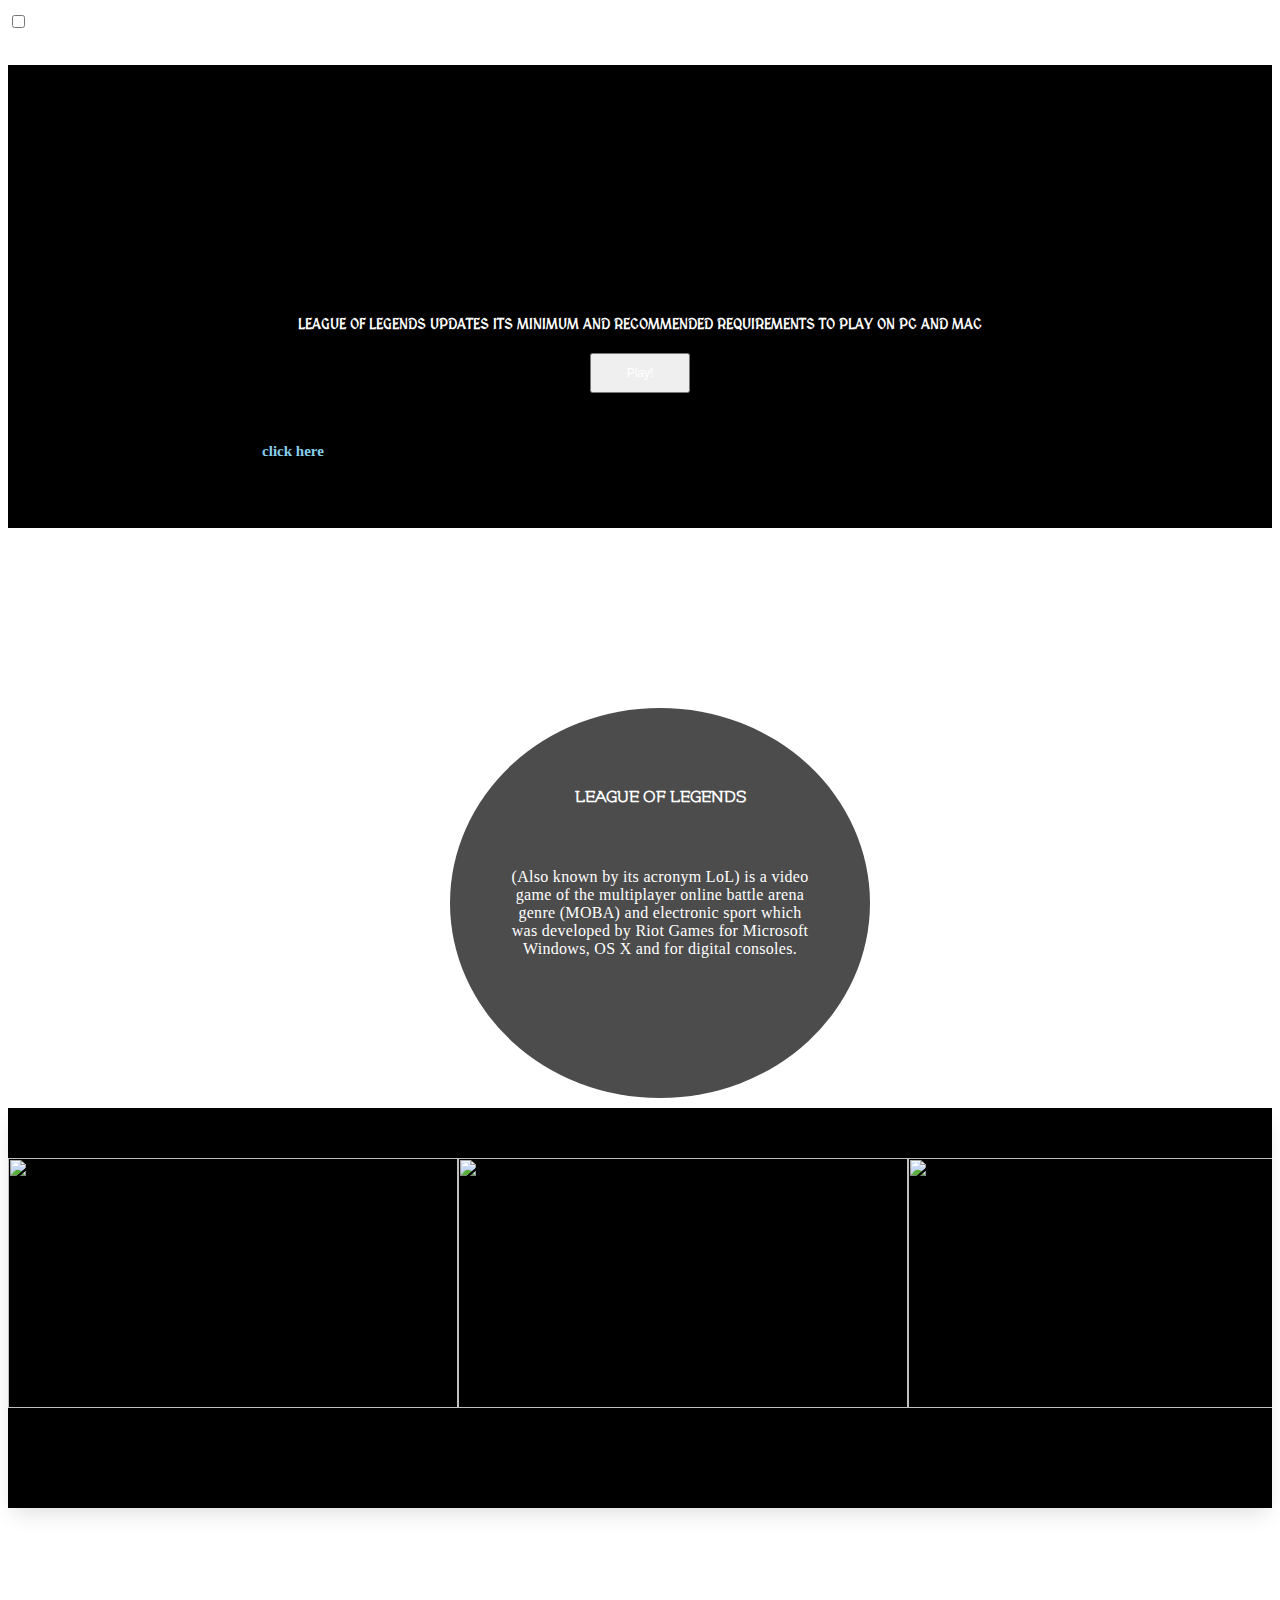
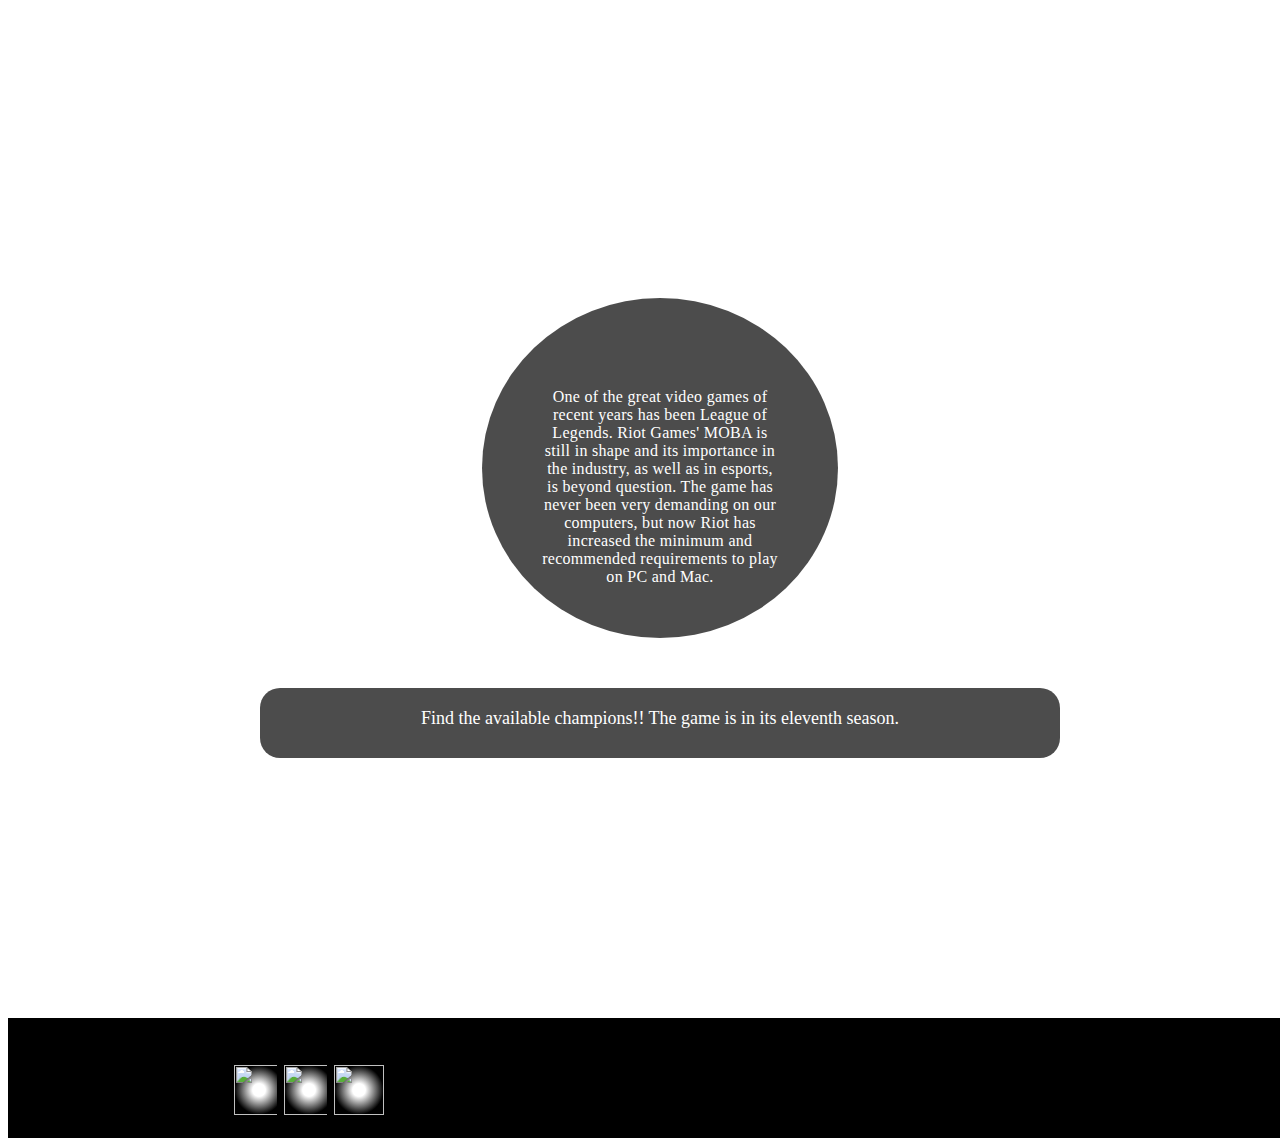
==== src/download.html @ afefc3cc "add dowload" ====
<!DOCTYPE html>
<html>

<head>
  <meta charset="utf-8" />
  <meta name="viewport" content="user-scalable=no, width=device-width, initial-scale=1.0" />
  <title>League of Legends</title>
  <link rel="icon"
    href="https://cdn.streamloots.com/uploads/6012e82a3ad53200344d53d1/56203b76-da52-4dd9-ad3b-9826a6ebdead.png" />
  <link href="https://fonts.googleapis.com/css2?family=Flamenco&display=swap" rel="stylesheet" />
  <link href="https://fonts.googleapis.com/css2?family=Rokkitt:wght@400;800&display=swap" rel="stylesheet" />
  <link href="https://fonts.googleapis.com/css2?family=Open+Sans:wght@300&display=swap" rel="stylesheet">
  <link rel="preconnect" href="https://fonts.googleapis.com" />
  <link rel="preconnect" href="https://fonts.gstatic.com" crossorigin />
  <link href="https://fonts.googleapis.com/css2?family=MedievalSharp&display=swap" rel="stylesheet" />
  <link rel="stylesheet" href="style.css" />
  <link rel="stylesheet" href="styles.css" />
  <!--  agregando grafico de barras -->
  <script src="https://www.gstatic.com/charts/loader.js"></script>
  <script>
    google.charts.load("current", { packages: ["corechart"] });
  </script>
</head>

<body>
  <header>
    <input type="checkbox" id="btn-menu" />
    <label for="btn-menu"><img src="https://image.flaticon.com/icons/png/128/1215/1215141.png" alt="" /></label>
    <div class="container">
      <nav id="navDinamic">
        <ul></ul>
      </nav>
    </div>
  </header>

  <section class="header content">
    <div class="header-video">
      <video src="./public/lol2.mp4" muted autoplay loop></video>
    </div>
    <div class="header-content">
      <img width="50%" style=" display: block; margin: auto;" src="./public/logo.png" alt="" />
      <!-- <h1>The most popular game</h1> -->
      <h1 style="font-size: 14px">League of Legends updates its minimum and recommended requirements to play on PC and MAC</h1>
      <div id="divButton">
       <!--  <button onclick="location.href='download.html'" id="seeMore" class="btn third"> Play! </button> -->
        <button  id="seeMore" class="btn third"> <a href="https://signup.euw.leagueoflegends.com/es/signup/index"> Play!</a> </button>
        
      </div>
    </div>
  </section>
  <div class="bannere" >
    <h4> . . . Enter this link and learn more. . . <a href="https://www.3djuegospc.com/accion/league-of-legends-actualiza-sus-requisitos-minimos-recomendados-para-jugar-pc-mac-te-contamos-cuales"> click here</a> </h4>
  </div>
  <section id="sectionDownload">
    <div id="divHome">
      <h1 id="h1Home">
        League of Legends
      </h1>
      <p id="pHome">(Also known by its acronym LoL) is a video game of the multiplayer online battle arena genre
        (MOBA) and electronic sport
        which was developed by Riot Games for Microsoft Windows, OS X and
        for digital consoles.
      </p>
      <div id="divButton" style="display: none;">
        <button onclick="location.href='champions.html'" id="seeMore" class="btn third">
          See more
        </button>
      </div>
    </div>
   <!--  <div id="divimageHome">
    </div> -->
  </section>
  <section class="banner">
    <div class="slider">
      <div class="slide-track" id="slide-track">
        <div class="slide">
          <img
            src="https://elcomercio.pe/resizer/bYPOU7cRMLoSkqElU9DxmhOIAyA=/580x330/smart/filters:format(jpeg):quality(75)/arc-anglerfish-arc2-prod-elcomercio.s3.amazonaws.com/public/QJUIKXCUBFBN7KB4VQX3OZJPVE.jpg"
            height="250" width="450" alt="" />
        </div>
        <div class="slide">
          <img src="https://e00-marca.uecdn.es/assets/multimedia/imagenes/2019/05/30/15592347120551.jpg" height="250"
            width="450" alt="" />
        </div>
        <div class="slide">
          <img src="https://esports.eldesmarque.com/wp-content/uploads/2020/04/t1-skt-campeones-lck.jpg" height="250"
            width="450" alt="" />
        </div>
        <div class="slide">
          <img src="https://codigoesports.com/wp-content/uploads/2020/09/regional-sur.png" height="250" width="450"
            alt="" />
        </div>
        <div class="slide">
          <img
            src="http://esports.eldesmarque.com/wp-content/uploads/2017/04/95c5d7f3f34fdc604d61e041211072b7-00eb9a116aaeba9a8e05401d1be2c8dc.jpg"
            height="250" width="450" alt="" />
        </div>
        <div class="slide">
          <img src="https://e00-marca.uecdn.es/assets/multimedia/imagenes/2019/11/16/15738944398633.jpg"
            height="250" width="450" alt="" />
        </div>
        <div class="slide">
          <img src="https://infinigeek.com/assets/FunPlus-Phoenix-LOL-esports.png" height="250" width="450" alt="" />
        </div>
        <div class="slide">
          <img src="https://www.masgamers.com/wp-content/uploads/2015/04/LoL-Banner.png" height="250" width="450"
            alt="" />
        </div>
        <div class="slide">
          <img src="https://davinci.edu.ar/blog/wp-content/uploads/2013/11/Banner-LoL-Facebook-843x403_c.jpg"
            height="250" width="250" alt="" />
        </div>
      </div>
    </div>
  </section>
  <section id="sectionHome2">
    <div id="divHome">
     
      <p id="pHome">One of the great video games of recent years has been League of Legends. Riot Games' MOBA is still in shape and its importance in the industry, as well as in esports, is beyond question. The game has never been very demanding on our computers, but now Riot has increased the minimum and recommended requirements to play on PC and Mac.

        
      </p>
      <div id="divButton" >
       <!--  <button onclick="location.href='champions.html'" id="seeMore" class="btn third">
          See more
        </button> -->
      </div>
    </div>
    <div id="divimageHome">
      <p>Find the available champions!! The game is in its eleventh season.</p>
    </div>
  </section>
  <footer class="footerI">
    <ul class="ulFooter">
      <li class="liFooter"> <a class="aFooter" href="https://es-la.facebook.com/leagueoflegends/"><img width="50%" src="./public/facebook.png" alt=""></a></li>
      <li class="liFooter"> <a class="aFooter" href="https://www.youtube.com/channel/UC--ZPnXHsS_2hbHWrzgg1GQ"><img src="./public/youtube.png"
            alt=""></a> </li>
      <li class="liFooter"> <a class="aFooter" href="https://www.instagram.com/lol_es/?hl=es"><img src="./public/instagram.png" alt=""></a> </li>
    </ul>
    <p class="textFooter">
      All rights reserved © Copyrights 2021 Designed by M&M
    </p>
  
  </footer>
  <script src="main.js" type="module"></script>
</body>

</html>
---- src/styles.css ----
button a{
  color: white;
}
h4 a{
  color: skyblue;
}
h4 a:hover{
  color: steelblue;
}
/* .header-content{
  margin-top: 0;
  padding: 0;
} */

#sectionDownload{

  /* background: url(./public/thumb-1920-607280.png); */
  background: url("public/red.png");  
  width: 100%;
  height: 380px;
  background-position: center;
  background-size: cover;
  /* background-attachment: fixed; */
  padding: 20px;
  padding-top: 180px;
  }

/* --------------------------donwload ------ donwload.html------------------------------------------ */
#pName1{
text-align: center;
font-size: 18px;
margin-top: 10px;
}
#pName2{
  text-align: center;
font-size: 18px;
margin-top: 10px;
}
ul {
  list-style: none;
}
a {
  text-decoration: none;
  color: black;
}
.tabs-container {
  max-width: 1200px;
  margin: 50px auto;
  padding: 25px;
}
.tabs {
  display: flex;
}
.tabs li:not(:last-child) {
  margin-right: 7px;
}

.tabs li a {
  display: block;
  position: relative;
  top: 4px;
  padding: 10px 25px;
  border-radius: 2px 2px 0 0;
  background: white;
  opacity: 0.7;
  transition: all 0.1s ease-in-out;
}

.tabs li.active a,
.tabs li a:hover {
  opacity: 1;
  top: 0;
}

.tabs-content {
  position: relative;
  z-index: 2;
  padding: 25px;
  border-radius: 0 4px 4px 4px;
  background:rgba(0,0,0,0.7) ;
  border-radius: 20px;
}

.tabs-panel {
  display: none;
}

.tabs-panel.active {
  display: block;
  display: flex;
  justify-content: space-between;
  flex-wrap: wrap;
  height: 320px;
  overflow-y: scroll;
}

.tabs-panel p + div {
  margin-top: 15px;
}





.containerIcono{
  background: black;
  width: 70px;
  height: 100px;
  display: flex;
  flex-direction: column;
  justify-content: center;
  align-items: center;
  border-radius: 10px;
  margin: 5px;
  }









/* --------------------------VERSUS ------ versus.html------------------------------------------ */

#btnvs{
  margin: auto !important;
  font-size: 14px;
  width: 50px;
  height: 40px;
  padding: 0; 
  
  }
.sectionVersus{

  background: url(  https://pbs.twimg.com/media/COdcR-9UkAA3vgp.jpg);    
  width: 100%;  
  height: 1800px;
  background-position: center;
  background-size: cover;
  padding: 20px;
  padding-top: 50px;
  }
.versus{
  background:rgba(0,0,0,0.7) ;
  width: 80%;
  height: 1700px;
  margin: auto !important;
  padding: 20px;
  border-radius: 20px;
}
.graficVersus{
  padding: 20px;
  border-radius: 20px;
  background: rgba(225, 247, 130, 0.6) ;
  height: 500px;
  margin-top: 20px;
  margin: auto;
  padding-top: 50px;
  padding-left: 180px;
}

.chooseChampion{
  margin: 50px;
  width: 300px;
  height: 250px;
  background: white;
  padding: 20px;
  border-radius: 20px;
}
.chooseChampion > h2{
 text-align: center;
}
.choose{
  width: 100%;
  display: flex;
  justify-content: space-around;
}

h3{
  color: white;
  text-align: center;
  margin: 20px;
  font-size: 24px;
}
#img1{
  display: block;
  margin: auto;
}
#img2{
  display: block;
  margin: auto;
}


/* --------------------------END VERSUS ------ versus.html------------------------------------------ */
/* --------------------------RANKING ------ ranking.html------------------------------------------ */
.sectionRanking{

  /*   background: url(  https://pbs.twimg.com/media/COdcR-9UkAA3vgp.jpg); */
  background: url(   https://pbs.twimg.com/media/COdcRZ9UcAA3CRQ.jpg);
  width: 100%;
  height: 950px;
  background-position: center;
  background-size: cover;
  padding: 20px;
  padding-top: 30px;
  }
  .sectionRanking2{
    background: url(   https://pbs.twimg.com/media/COdcRZ9UcAA3CRQ.jpg);
    width: 100%;
    height: 850px;
    background-position: center;
    background-size: cover;
    padding: 20px;
    padding-top: 30px;
  }
.containerRanking2{
  padding: 20px;
  margin: auto;
  width: 90%;
  height: 750px;
  background:rgba(0,0,0,0.7) ;
  display: flex;
   border-radius: 20px ;
  justify-content: space-between;
}
/*   videoooo ranking */
  .div-videoRanking{
  width: 50%;
  margin-top: 15px;
  padding: 30px;
  background: rgba(146, 148, 38, 0.713) ;
  border-radius: 20px;
  }
  .div-videoRanking > p{

     padding: 10px;
     color: white;

     font-size: 16px;
     font-family: 'Lato', sans-serif;
     text-align: justify;
    }
  .div-descripVideo{
    width: 50%;
    border-radius: 20px;
    padding: 20px;
    margin: 20px;
    }
    .div-descripVideo > p{
     margin: 50px 10px 30px 10px;
    color: white;
    font-size: 16px;
    line-height: 20px;
    text-align: center;
    font-family: 'Lato', sans-serif;
    }
    .div-descripVideo > img{
    
   display: block;
   margin: auto;
   width: 50%;
     }
     .div-descripVideo > h3{
    color: white;
text-align: center;
text-transform: uppercase;
        }
  .div-videoRanking video{
   
    width: 100%;
    border-radius: 20px;
 margin-bottom: 40px;
  }

  .topRankig{
    background:rgba(0,0,0,0.7) ;
    width: 90%;
    height: 880px;
    margin: auto !important;
    padding: 20px;
    border-radius: 20px;
  }
  .menuRanking{
    width: 100%;
    height: 50px;
  /*   padding: 10px; */
    display: flex;
    justify-content: space-between;
    align-items: center;
  }
  .topIcon > h2{
  margin: 30px;
  padding: 20px;
    font-size: 25px;
    color: white;
 width: 50%;
    text-align: center; 
/*  background: blue; */
    font-family: "MedievalSharp", cursive;
  }
  .topIcon{
   
    display: flex;
    justify-content: center;
    color: white;    
 /*   background: yellow; */
  }
  label{
  font-size: 20px;
  color: white;
  font-family: "MedievalSharp", cursive;
  }
  .optionRanking{
    width: 70%;
    padding: 15px;
    display: flex;
    justify-content: space-around;
  }
  .infoRanking{
    display: flex;
    background: rgba(0,0,0,0.6) ;
    color: white;
    padding: 20px;
    border-radius: 20px;
    justify-content: space-evenly;
    font-family: "MedievalSharp", cursive;
  }

  .infoRanking p{
    display: flex ;
    color: white;
    padding: 25px;
    border-radius: 20px;
    font-size: 16px;
    font-family: 'Lato', cursive;
    text-align: center;
    width: 50%;
 /*    margin-right: 40px; */
  }
  .graficRanking{
    width: 100%;
    padding: 20px;
    border-radius: 20px;
    background: rgba(218, 118, 140, 0.6) ;
   /*  background: palevioletred; ; */
    height: 600px;
    margin-top: 20px;
  }
  .divTop{
    margin: auto;
    width: 100%;
    display: flex;
    justify-content: space-around;
    padding-top: 15px;
  }
  .nameTop{
    padding-top: 10px;
    color: white;
   
  }
  .nameTop b{
    padding-top: 10px;
    color: white;
    font-size: 18px;
    font-family: 'Lato',arial;
  }
  .puntajeTop{
    padding-top: 10px;
    color: white;
    font-size: 16px;
    font-family: lato, cursive;
  }
 .sectionGrafic{
   width: 100%;
   display: flex;
   justify-content: space-between;
   height: 650px;
   font-family: 'Lato';
  
 }
 .grafic{
  margin: 20px 0px 20px 20px;
  padding-left: 50px;
  padding-top: 20px;
  border-radius: 20px;
  font-family: 'Lato';
  
  background: rgba(161, 168, 208, 0.57);
/*   background: rgba(223, 203, 154, 0.712); */
 } 
.rayita{
  width: 100px;
}
 .imgTopR>img{
  padding: 20px;
  display: block;
  width: 100%;
 }

/* --------------------------------------------aplicando media query RANKING --------------------------------------------- */

@media all and (min-width:360px){
  .sectionRanking{
    height: 1050px;
  }
  .sectionRanking2{
    height: 1300px;
    padding: 5px;
  }
  .containerRanking2{
    width: 100%;
    height: 650px; 
    flex-direction: column;
    padding: 0;
    margin: 0;
  }

  .infoRanking{
    height: 200px;
    flex-direction: column;
  }
  .infoRanking > p{
    padding: 0;
    margin: 0;
    padding-top: 30px;
    width: 100%;
    font-size: 14px;
  }
 .optionRanking{
  flex-wrap: wrap;
  width: 100%;
  margin: 0;
 }
 .optionRanking > label{
  font-size: 14px;
 }
 .menuRanking{
   flex-direction: column;
   height: 100px;
   margin-bottom: 20px;
 }
 .sectionRanking{
   padding: 5px;  
 }
 .topRankig{ 
   width: 100%;
  height: 1000px;
 }
 .topIcon > h2{
   padding-top: 15px;
   margin: 0;
 }
 .sectionGrafic{
  
  flex-direction:column ;
 }
 .nameTop > b{
 font-size: 14px;
 }
.puntajeTop{
  font-size: 12px;
}
.grafic{
  display:none;
}
.div-descripVideo{
  margin: 0;
padding: 5px;
width: 100%;

}
.div-descripVideo >h3{

  padding: 20px;
  width: 100%;
  margin: 0;
  margin-top: 30px;
 text-align: center;
 font-size: 18px;
  }
  .div-descripVideo >p{
    padding: 20px;
    width: 100%;
    margin: 0;
    line-height: normal;
    font-size: 15px;
    }
    .div-videoRanking{
      margin: 0;
padding: 5px;
width: 100%;
margin-top: 20px;
padding-bottom: 20px;
    }
   



}
@media all and (min-width:650px){

  .sectionRanking2{
    height: 1380px;
    padding: 5px;
  }
  .containerRanking2{
    width: 100%;
    height: 650px; 
    flex-direction: row;
    padding: 0;
    margin: 0;
  }
  .sectionRanking2{
    height: 700px;
    padding: 20px;
  }
  .sectionGrafic{
  
    flex-direction:row ;
    
   }
 .menuRanking{
   margin-bottom: 30px;
 }

  .grafic{
    display:block;
  }
  .div-videoRanking{
    margin: 10;
padding: 15px;

  }

}
@media all and (min-width:1000px){
 
  .sectionRanking2{
    height: 830px;
    padding: 50px;
  }
  .containerRanking2{
    height: 730px;
    padding: 20px;
  }

  .sectionRanking{
    padding: 30px 50px 50px 50px;
    height: 1080px;
  }
  .topRankig{
    margin-bottom: 50px;
  }
 
  .menuRanking{
    flex-direction: row;
    height: 80px;
    margin-bottom: 0;
}
.div-descripVideo >p{
  padding: 40px;
  width: 100%;
 }

  .div-videoRanking{
    padding: 20px;
    padding-bottom: 0px;
   margin-right:20px;
   margin-bottom: 20px;
  }
  .div-videoRanking > video{
    margin-bottom: 10px;
    padding-bottom: 10px;
  }
  .div-videoRanking>p{
    padding-left: 20px;
    padding-right: 20px;

  }
  .infoRanking{
    flex-direction: row;
    height: 150px;   
    }
.optionRanking{
  width: 70%;
    padding: 15px;
    display: flex;
    justify-content: space-around;
}
  .infoRanking > p{
    padding: 0;
    margin: 0;
    padding-top: 30px;
    width: 50%;
    font-size: 16px;
  }
  .optionRanking > label{
    font-size: 18px;
    color: white;
    font-family: "MedievalSharp", cursive;
    }
}

/* --------------------------END RANKING ------ ranking.html------------------------------------------ */

/* --------------------------HOME ------ index.html------------------------------------------ */
#sectionHome{

/* background: url(./public/thumb-1920-607280.png); */
background: url(https://cdn.hobbyconsolas.com/sites/navi.axelspringer.es/public/styles/480/public/media/image/2021/10/league-legends-2505891.jpg?itok=Zr7tj_vo);

width: 100%;
height: 380px;
background-position: center;
background-size: cover;
/* background-attachment: fixed; */
padding: 20px;
padding-top: 180px;
}
#sectionHome2{
margin-top: 190px;
  background: url(./public/wallpaperfucs.jpg);
/*   background: url(https://cdn.game.tv/game-tv-content/images_2/mobile/game_banner/0489fb4c58b81e8685c49d3f4996745b/en/0489fb4c58b81e8685c49d3f4996745b.jpg);
 */  
  width: 100%;
  height: 470px;
  background-position: center;
  background-size: cover;
  /* background-attachment: fixed; */
  padding: 20px;
  padding-top: 290px;
  }
#divHome{
background:rgba(0,0,0,0.7) ;
width: 100%;
margin: auto !important;
padding: 20px;
border-radius: 20px;
}

#divHome1{
  width: 70%;
  margin: auto !important;
  padding: 70px;
  border-radius: 60%;
}

#h1Home{
text-align: center;
color:white;
font-size: 18px;
text-transform: uppercase;
padding: 10px;
/* padding: 40px 0; */
/* line-height: 2;  */
font-family: 'MedievalSharp', cursive;
}

#pHome{
text-align: center;
color:white;
/* padding: 40px; */
/* margin-bottom: 100px; */
margin: auto;
font-size: 14px;
letter-spacing: 0.3px;
font-family: Arial, Helvetica, sans-serif;
}
#seeMore{
margin: auto !important;
font-size: 12px;
width: 100px;
height: 40px;
padding: 10px;
}
#divButton{
 display: flex;
 justify-content: center;
 margin-top: 20px;
}
.gif > img{
  border-radius:20px;
}
#imageHome{  
  display: block;
  width: 50%;
}
#divimageHome{
 margin-top: -260px;
 margin-left: -80px;
}

 

/* --------------------------END ------ index.html------------------------------------------ */
.bannere{
  background-color:black;
  width: 100%;
  height: 150px;
  padding-top: 15px;

}
.imgSlide{
  height: 200px;
  width: 350px;
}
@keyframes scroll {
  0% {
    transform: translateX(0);
  }
  100% {
    transform: translateX(calc(-250px * 7));
  }
}
.slider {
  background: black;
  box-shadow: 0 10px 20px -5px rgba(0, 0, 0, 0.125);
  height: 350px;
  margin: auto;
  overflow: hidden;
  position: relative;
  width: 100%;
  padding-top: 50px;
}
.slider::before, .slider::after {
  content: "";
  height: 100px;
  position: absolute;
  width: 200px;
  z-index: 2;
}
.slider::after {
  right: 0;
  top: 0;
  transform: rotateZ(180deg);
}
.slider::before {
  left: 0;
  top: 0;
}
.slider .slide-track {
  animation: scroll 40s linear infinite;
  display: flex;
  width: calc(250px * 14);
}
.slider .slide {
   width: 450px;
}
.footerI{
  margin-top: 180px;
  display: flex;
  justify-content: center;
}
/* -------------------videooooooooooooooooooooooooooooooooooooo--------------*/
.header{
  height: 300px;
  display: flex;
  align-items: center;
  color:#fff;
  overflow: hidden;
  background: rgb(0, 0, 0);
}

.header-video{
  position: absolute;
  top: 0;
  left: 0;
  width: 100%;
  height: 100vh;
  overflow: hidden;
  margin-top: 70px;  
}
.header-video video{
/*   min-width: 100%;
  min-height: 100%; */
  width: 100%;
}

.header-content{
  margin: auto;
  z-index: 2; 
  padding: 80px 20px 20px 20px;
/* padding: 255px 100px 50px 100px; */
  overflow: hidden;
}
.header-content h1{
  font-size: 18px;
  text-align: center;
  margin-top: 30px;
  margin-bottom: 20px;
  font-family: 'MedievalSharp', cursive;
  text-transform: uppercase;

}
.header-content p{
  font-size: 18px;
  display: block;
  font-family: 'Open Sans', sans-serif;
  text-align: center;
 

}
.imgTop10{
    display: block;
    margin: auto;
    width: 20%;

}
/* -------------------------------------------------------------------------------------------------------------------------- */
.footerI {
  margin-top: 0px;
  justify-content: center;
  align-items: center;
  background: black;
  display: flex;
 /*  padding-top: 20px; */
  flex-direction: column;
  padding: 10px;
  height: 180px;
}

.footerII {
  justify-content: center;
  align-items: center;
  background: black;
  display: flex;
  padding-top: 2px;
}

.footerI > .ulFooter {
  display: flex;
  width: 100%;
  height: 40px;
  justify-content: center;
}

.footerII > .ulFooter {
  display: flex;
  list-style-type: none;
  padding-top: 10px;
 
}
.footerI .ulFooter > .liFooter  {
  width: 50px;
  height: 30px;
 display: flex;
 justify-content: center;
}


.footerI .ulFooter > .liFooter > .aFooter > img {
  display: block;
  width: 50px;
  height: 50px;
  border: black 2px solid;
  background: radial-gradient(white 15%, black, black);
  margin-left: 12px;
  padding: 5px;
  justify-items: center;
  cursor: pointer;
}

.footerI .ulFooter > .liFooter > .aFooter > img:hover {
  width: 50px;
  height: 50px;
  border: black 2px solid;
  background: radial-gradient(rgb(9, 196, 221), black, black);
  border-radius: 50%;
  margin-left: 12px;
  background-clip: content-box;
  padding: 5px;
  justify-items: center;
  cursor: pointer;
}

.footerII ul > li > a > img {
  width: 50px;
  height: 50px;
  border: black 2px solid;
  background: radial-gradient(white 15%, black, black);
  margin-left: 12px;
  background-clip: content-box;
  padding: 5px;
  justify-items: center;
  cursor: pointer;
}

.footerII ul > li > a > img:hover {
  width: 50px;
  height: 50px;
  border: black 2px solid;
  background: radial-gradient(rgb(9, 196, 221), black, black);
  border-radius: 50%;
  margin-left: 12px;
  background-clip: content-box;
  padding: 5px;
  justify-items: center;
  cursor: pointer;
}


@media all and (min-width:500px){
  #divimageHome{
    display: none;
   
 
  }
  .header{   
    width: 100%;
    height: 100% ;
    }
    .header-content{
     padding: 0;
     margin-top: 10px;
    }
    .bannere{
      position: relative;
      width: 100%;
      display: block;
      height: 100px;
      margin-top: 10px;      
    }
    .bannere h4{
      font-size: 15px;
      margin: 0;
      padding: 15px;
    }
    #sectionHome{
     /*  margin-top: 190px; */
        background: url(./public/wallpaperbetter.jpg);
        width: 100%;
        height: 470px;
        background-position: center;
        background-size: cover;
        
        padding: 20px;
        padding-top: 290px;
        }
        #sectionHome2{
          /*  margin-top: 190px; */
             background: url( https://pbs.twimg.com/media/COdcR-9UkAA3vgp.jpg);
             width: 100%;
             height: 570px;
             background-position: center;
             background-size: cover;
             
             padding: 20px;
             padding-top: 390px;
             }

        #divHome{
         
            width: 70%;
            border-radius: 20px;
          /*   height: 320px; */
            }
        
}
@media all and (min-width:700px){
 
    .header-content{
      
     padding: 20px;
    /*  margin-top: 30px; */
   
    }
    .header-video {
      height: 100%;
    }
    .bannere{
      position: relative;
      width: 100%;
      display: block;
      height: 100px;
      margin-top: 25px;
      
    }
    .bannere h4{
      font-size: 15px;
      margin: 0;
      padding: 15px;
     /*  margin-top: 20px; */
    }

}
@media all and (min-width:900px){
  
  .header-content{

    margin-top: 100px;
   }
}
@media all and (min-width:1000px){
  .bannere{  
    margin-top: 0px;    
  }
 
  .header-content{
 
   margin-top: 200px;
  }
  #sectionHome{

    background: url(./public/thumb-1920-607280.png);   
    height: 580px;
    background-position: center;
    background-size: cover;
    padding: 20px;
    padding-top: 180px;
    }
  /*   #sectionHome2{
    margin-top: 190px;
      background: url(./public/wallpaperfucs.jpg);
      width: 100%;
      height: 470px;
      background-position: center;
      background-size: cover;
      padding: 20px;
      padding-top: 290px;
      } */
    #divHome{
  
    width: 35%;
    border-radius: 50%;
    height: 320px;
    }
   
    #h1Home{
/*   padding: 10px; */
margin-top: 40px;
font-family: "Flamenco";
    }
    #pHome{
  padding: 30px;
    }
    #navDinamic ul{
      max-width: 900px;
     display: flex;
     justify-content: space-evenly;
    }
    #sectionHome2 #divHome{
/* margin-top: 400px; */
      width: 30%;
      border-radius: 50%;
      height: 300px;
      }
      #sectionHome2 #divHome p {
        /* margin-top: 400px; */
             margin-top: 30px;
              }
      #sectionHome2{
        /*  margin-top: 190px; */
           background: url(./public/wallpaper.jpg);
           width: 100%;
           height: 600px;
           background-position: center;
           background-size: cover;
           
           padding: 20px;
           padding-top: 200px;
           }
    .footerI {
      width: 100%;
      margin-top: 0px;
      justify-content: space-around ;
      align-items: center;
      background: black;
      display: flex;
     /*  padding-top: 20px; */
      flex-direction: row;
      padding: 10px;
      height: 100px;
    }
    
.footerI > .ulFooter {
  display: flex;
  list-style-type: none;
/*   padding-top: 10px; */
 justify-content: center;

  width: 40%;
 
}
.textFooter{
  
  width: 60%;
  padding-top: 10px;

}

}
@media all and (min-width:1200px){ 
    .header-content{
     padding: 0;
     margin-top: 220px;
     padding-bottom: 20px;
    }
    #navDinamic ul{
      max-width: 1300px;
     display: flex;
     justify-content: space-evenly;
    }
    #sectionHome{

  
      height: 780px;
     padding-top: 300px;
      }
      #divHome{     
          width: 30%;
          border-radius: 50%;
          height: 350px;
          }
          #h1Home{
            /*   padding: 10px; */
            margin-top: 50px;
            font-family: "Flamenco";
                }
                #pHome{
              padding: 40px;
                }
                
#sectionHome2 #divHome{
  /* margin-top: 400px; */
        width: 25%;
        border-radius: 50%;
        height: 300px;
       
   
        }
         #divHome p{
          /* margin-top: 400px; */
               font-family: "Lato";
               font-size: 16px;
               
           
                }
        #divimageHome{
          display: block;
          background:rgba(0,0,0,0.7) ;
          width: 800px;
          height: 70px;
          margin: auto;
          margin-top: 50px !important;
          border-radius: 20px;
       
        }
        #divimageHome p{
        color: white;
        text-align: center;
        padding: 20px;
        font-size: 18px;
        font-family: "Lato";
        }

     
        #sectionHome2 #divHome p {
          /* margin-top: 400px; */
               margin-top: 30px;
               padding-bottom: 20px;
               font-family: "Lato";
               font-size: 16px;
                }
        #sectionHome2{
          /*  margin-top: 190px; */
             background: url(./public/wallpaper.jpg);
             width: 100%;
             height: 700px;
             background-position: center;
             background-size: cover;
             
             padding: 20px;
             padding-top: 200px;
             }

}
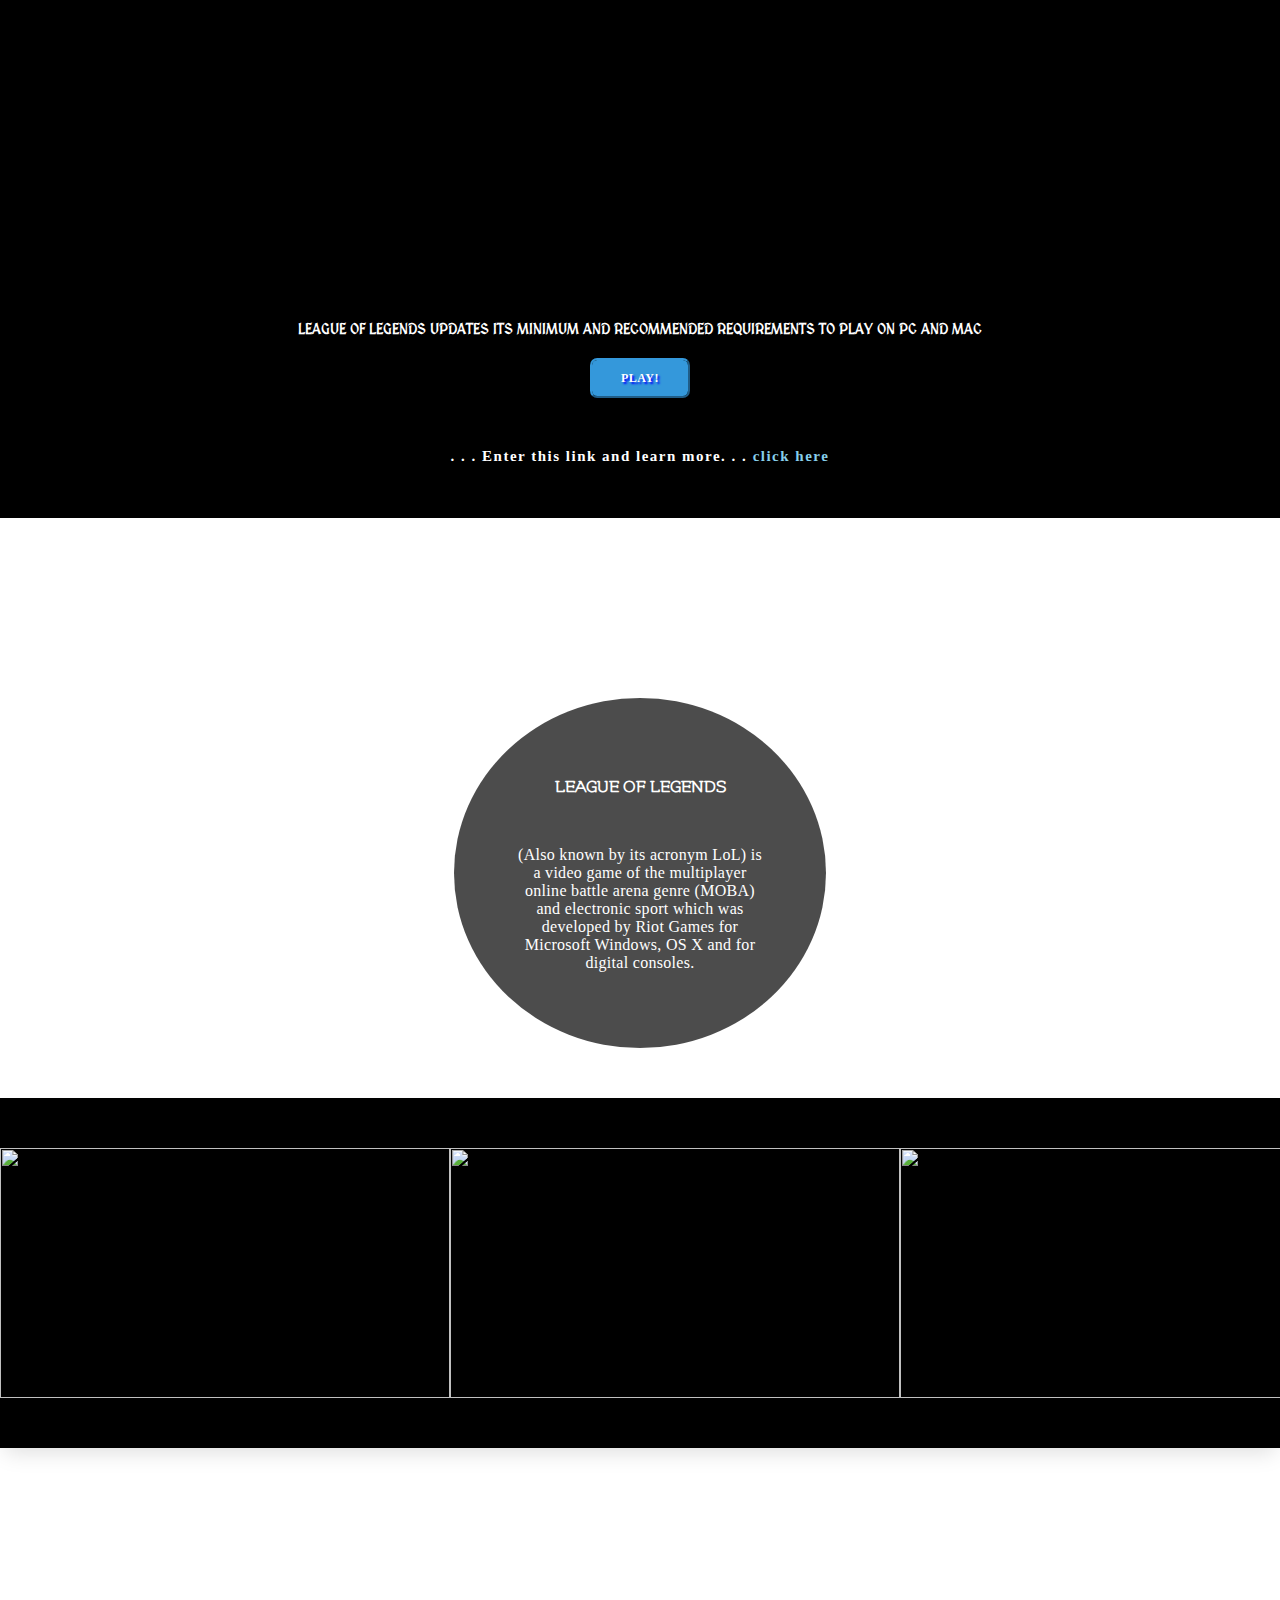
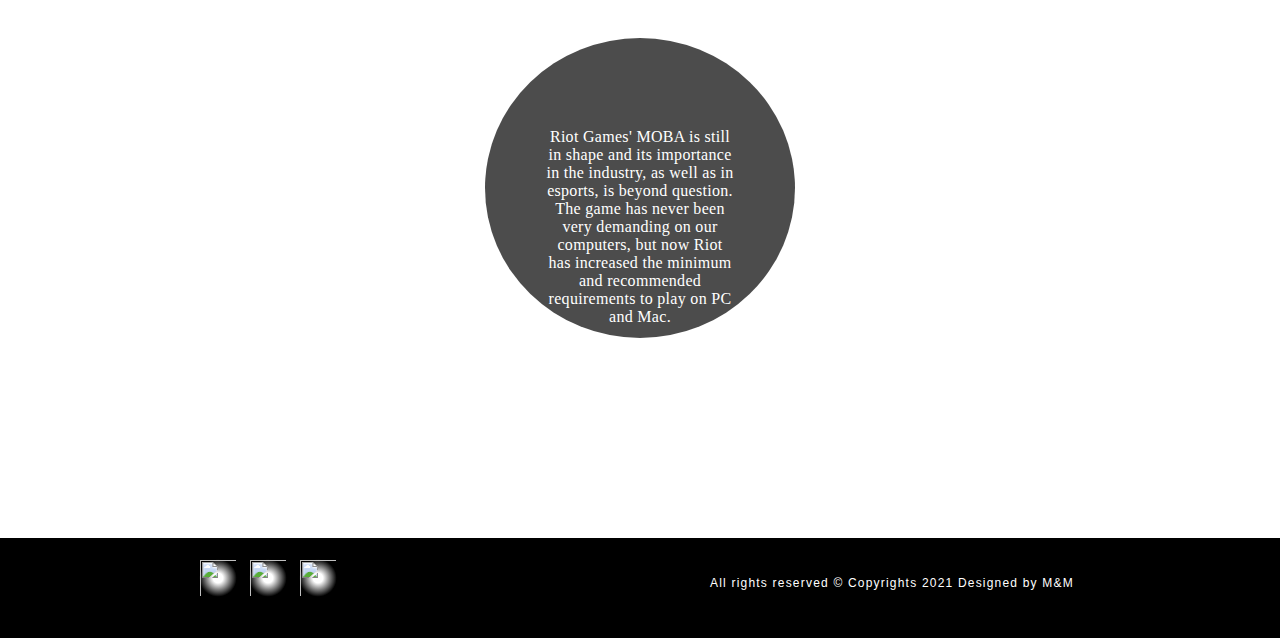
==== commit d5341d64: "versus responsive" ====
--- a/src/download.html
+++ b/src/download.html
@@ -116,7 +116,7 @@
   <section id="sectionHome2">
     <div id="divHome">
      
-      <p id="pHome">One of the great video games of recent years has been League of Legends. Riot Games' MOBA is still in shape and its importance in the industry, as well as in esports, is beyond question. The game has never been very demanding on our computers, but now Riot has increased the minimum and recommended requirements to play on PC and Mac.
+      <p id="pHome"><!-- One of the great video games of recent years has been League of Legends.  -->Riot Games' MOBA is still in shape and its importance in the industry, as well as in esports, is beyond question. The game has never been very demanding on our computers, but now Riot has increased the minimum and recommended requirements to play on PC and Mac.
 
         
       </p>
@@ -126,9 +126,9 @@
         </button> -->
       </div>
     </div>
-    <div id="divimageHome">
+    <!-- <div id="divimageHome">
       <p>Find the available champions!! The game is in its eleventh season.</p>
-    </div>
+    </div> -->
   </section>
   <footer class="footerI">
     <ul class="ulFooter">
--- a/src/style.css
+++ b/src/style.css
@@ -0,0 +1,1067 @@
+* {
+  box-sizing: border-box;
+  margin:0;
+  padding:0 ;   
+  font-family: 'Lato';  
+  }
+
+/* ----- style scrollbar div champions----- */
+  .champions::-webkit-scrollbar-track
+  {
+    box-shadow: inset 0 0 6px rgba(133, 163, 209, 0.8);
+    border-radius: 10px;
+  }  
+  .champions::-webkit-scrollbar
+  {    
+    width: 18px;
+    background-color: rgba(0,0,0,0.3);
+  }  
+  .champions::-webkit-scrollbar-thumb
+  {
+  
+    border-radius: 10px;
+    height: 120px;
+    background-image: -webkit-gradient(linear,
+                       left bottom,
+                       left top,
+                       color-stop(0.44, rgb(122,153,217)),
+                       color-stop(0.72, rgb(73,125,189)),
+                       color-stop(0.86, rgb(28,58,148)));
+  }
+  
+/* ----- End scrollbar div champions----- */
+
+/*------ TagName HEADER and NAV (ul - li - a) -------*/
+header{
+  width: 100%;
+  height: 70px;
+  background: black;
+}
+
+
+  nav ul {
+    display: flex;
+    flex-direction: row;
+    flex-wrap: wrap;
+    justify-content: space-between;
+
+    max-width: 1300px;
+    margin: auto;
+  
+  }
+  nav ul li {
+    font-family: sans-serif;
+   
+    display: inline-block;
+   justify-content: space-between;
+    color: #fff;
+  }
+
+  nav ul li a {
+    display: inline-block; 
+    color: #fff;
+    font-size: 12px;
+    text-decoration: none;
+    justify-content: space-between;
+    text-transform: uppercase;
+    padding: 20px 10px;
+    
+  
+  } 
+  nav ul li a:hover {
+    color: rgb(165, 218, 230);
+ 
+  }
+
+ li a > img{
+  /*   display: inline-block; */
+    display: none;
+    margin: auto;
+    width: 120px;
+    margin-top: -10px;
+  }
+
+
+/*   ----------------- end nav ----------------------- */
+/* ------------- class section champions -------------- */
+
+.sectionChampions{
+ 
+  width: 100%;
+
+  height: 1000px;
+
+  background-image:url(https://fondosmil.com/fondo/5089.jpg) ;
+  background-position: center;
+  background-size: cover;
+  padding: 40px;
+
+}
+.sectionHome2{
+  /* background: url(  http://www.plusgamingmagazine.com/wp-content/uploads/2020/07/LOL_PROMOART_4.jpg
+  ); */
+  /* background: url(  https://p4.wallpaperbetter.com/wallpaper/647/27/594/neeko-league-of-legends-league-of-legends-video-games-video-game-characters-video-game-girls-hd-wallpaper-preview.jpg
+  ); */
+  /* background: url(./nekko.jpg); */
+  background: url(./public/red.png);
+  width: 100%;
+  height: 1000px;
+  background-position: center;
+  background-size: cover;
+  
+}
+.sectionChampions2{
+  /* background: url(  http://www.plusgamingmagazine.com/wp-content/uploads/2020/07/LOL_PROMOART_4.jpg
+  ); */
+  /* background: url(  https://p4.wallpaperbetter.com/wallpaper/647/27/594/neeko-league-of-legends-league-of-legends-video-games-video-game-characters-video-game-girls-hd-wallpaper-preview.jpg
+  ); */
+  /* background: url(./nekko.jpg); */
+  background: url(./public/wallpaperbetter.jpg);
+  width: 100%;
+  height: 1000px;
+  background-position: center;
+  background-size: cover;
+ 
+}
+
+.sectionChampions3{
+  /* background: url(  http://www.plusgamingmagazine.com/wp-content/uploads/2020/07/LOL_PROMOART_4.jpg
+  ); */
+  /* background: url(  https://p4.wallpaperbetter.com/wallpaper/647/27/594/neeko-league-of-legends-league-of-legends-video-games-video-game-characters-video-game-girls-hd-wallpaper-preview.jpg
+  ); */
+  /* background: url(./nekko.jpg); */
+  background: url(./public/section3.gif);
+  width: 100%;
+  height: 1000px;
+  background-position: center;
+  background-size: cover;
+  
+}
+.search{
+  background-color: rgba(0,0 ,0, 0.9);
+  width: 100%;
+  height: 80px;
+  margin: auto;
+  margin-top: -20px;
+  display: flex;
+  justify-content: right;
+  padding: 20px;
+
+}
+#inputSearch{
+width: 100px;
+
+height: 40px; 
+font-family: sans-serif;
+padding: 5px;
+margin-left: 10px;
+margin-right: 10px;
+margin-bottom: 10px;
+background: #a2c7ee;
+font-size: 16px;
+
+  }
+
+#selectDificult{
+
+    font-family: sans-serif;
+
+    display:none;
+    font-size: 16px;
+    width: 120px;
+    height: 40px;
+    padding: 5px;
+    margin-left: 10px;
+margin-bottom: 10px;
+background: #3386df;
+margin-right: 10px;
+color: white;
+  }
+ #rolChampion{
+  
+  display: flex;
+  flex-direction: row;
+  flex-wrap: wrap;
+  justify-content: center;
+  width: 100%;
+  max-width:100%;
+  background-color: rgba(0,0 ,0, 0.9);
+ }
+ .containerChampionsRol{
+  display: flex;
+  flex-direction: row;
+  flex-wrap: wrap;
+  justify-content: center;
+  width: 100%;
+  max-width:100%;
+  margin: auto;
+  
+ }
+.champions {
+  background-color: #000000b3;
+  display: flex;
+  width: 100%;
+  max-width:100%;
+  height: 770px;
+  padding-top: 30px;
+  justify-content: space-around;
+  -webkit-box-align: center;
+  align-items: center;
+  -ms-flex-wrap: wrap;
+  flex-wrap: wrap;
+  overflow-y: scroll;
+  color: white;
+  
+ 
+  background-color: rgba(0,0 ,0, 0.9);
+
+}
+/* ----------------------- */
+/* ------Cards Champions----------- */
+
+
+.champions .card {
+  position: relative;
+  background: #000;
+  overflow: hidden;
+  border-radius: 5px;
+  -webkit-transition: 0.5s;
+  -o-transition: 0.5s;
+  transition: 0.5s;
+  margin-bottom: 30px;
+  margin: 20px 15px;
+  height: 200px;
+ 
+}
+
+
+.champions .card:hover {
+  -webkit-transform: translateY(-20px);
+  -ms-transform: translateY(-20px);
+  transform: translateY(-20px);
+  -webkit-box-shadow: 0 20px 20px rgba(0, 0, 0, 0.8);
+  box-shadow: 0 20px 20px rgba(0, 0, 0, 0.5);
+  cursor: pointer;
+}
+
+.champions .card .img-box {
+  position: relative;
+  top: 0;
+  left: 0;
+  max-width: 250px;
+  width: 100%;
+  height: auto;
+  -webkit-transition: 0.5s;
+  -o-transition: 0.5s;
+  transition: 0.5s;
+  -webkit-box-sizing: border-box;
+  box-sizing: border-box;
+  cursor: pointer;
+}
+
+.champions .card:hover .img-box {
+  opacity: 0.5;
+}
+
+.champions .card .img-box img {
+  width: 100%;
+  margin-bottom: 0px;
+
+  height: 200px;
+}
+
+.champions .card .content {
+  position: absolute;
+  width: 100%;
+  height: 100%;
+  bottom: -65%;
+  padding: 10px;
+  padding-top:40px;
+  -webkit-box-sizing: border-box;
+  box-sizing: border-box;
+  text-align: center;
+  -webkit-transition: 0.5s;
+  -o-transition: 0.5s;
+  transition: 0.5s;
+}
+
+.champions .card:hover .content {
+  bottom: 0;
+  
+}
+.champions .card:nth-child(n) .content {
+  background: -webkit-gradient(linear, left bottom, left top, from(rgb(109, 42, 42)), to(transparent));
+  background: -webkit-linear-gradient(bottom, black, transparent);
+  background: -o-linear-gradient(bottom, black );
+  background: linear-gradient(0deg, black, transparent);
+}
+.champions .card .content h2 {
+  margin: 0 0 10px; 
+  padding: 0;  
+  font-size: 20px;
+  text-transform: uppercase;
+  text-shadow: 2px 2px 2px blue;
+  color: #fff;
+
+}
+.champions .card .content p {
+  margin: 10px;
+  padding: 0;
+  color: #fff;
+  font-size: 14px;
+  text-align: center;
+  font-family: sans-serif;
+}
+
+/* ---- End card---- */
+/* ---- Efect bnt rol---- */
+
+.btn {
+  width: 180px;
+  height: 60px;
+  box-sizing: border-box;
+  -webkit-appearance: none;
+     -moz-appearance: none;
+          appearance: none;
+  background-color: transparent;
+  border-radius: 0.6em;
+  cursor: pointer;
+  /* 
+  display: -webkit-box;
+  display: -webkit-flex;
+  display: -ms-flexbox;
+  display: flex;
+  -webkit-align-self: center;
+      -ms-flex-item-align: center;
+          align-self: center; */
+  font-size: 18px;
+  line-height: 1;
+  margin: auto;
+  padding: 20px;
+  margin-top: 20px;
+
+
+  text-decoration: none;
+  text-align: center;
+  text-transform: uppercase;
+  font-family: 'Flamenco', cursive;
+
+}
+.btn:hover, .btn:focus {
+  color: #fff;
+  outline: 0;
+}
+.third {
+  border-color: #3498db;
+  letter-spacing: 0.5px;
+  text-align: center !important;
+  font-weight: bold;
+  color: #fff;
+  text-shadow: 2px 2px 2px blue;
+  box-shadow: 0 0 40px 40px #3498db inset, 0 0 0 0 #006fe6;
+  -webkit-transition: all 150ms ease-in-out;
+  transition: all 150ms ease-in-out;
+}
+.third:hover {
+  box-shadow: 0 0 10px 0 #3498db inset, 0 0 10px 4px #006fe6;
+}
+.btnSearch{
+  width: 100px;
+  height: 40px;
+  box-sizing: border-box;
+  -webkit-appearance: none;
+     -moz-appearance: none;
+          appearance: none;
+  background-color: transparent;
+  border-radius: 0.6em;
+  cursor: pointer;
+  font-size: 18px;
+  margin: auto;
+/*   padding: 20px; */
+}
+.btnSearch:hover, .btnSearch:focus {
+  color: #fff;
+  outline: 0;
+}
+/* ------ styles two part----- */
+.banner{
+  background-color: rgba(0,0 ,0, 0.9);
+  width: 100%;
+  height: 150px;
+}
+.banner2{
+  background-color: rgba(0,0 ,0, 0.9);
+  width: 100%;
+  height: 100px;
+}
+h4{
+  color: white;
+  font-size: 30px;
+  text-align: center;
+  padding-top: 50px;
+  letter-spacing: 1.5px;
+}
+article{
+
+  width: 100%;
+  max-width: 500px;
+  height: 200px;
+  margin-top: 150px; 
+  margin: auto;
+/*  float: right; */
+ 
+}
+.articleChampions{
+  
+  width: 100%;
+ /*  max-width: 500px; */
+  height: 200px;
+  margin-top: 100px; 
+ margin-left: -180px;
+ /*  margin: auto; */
+
+}
+.textArticle{
+  width: 100%;
+  padding: 100px;
+  color: white;
+  font-size: 24px;
+  font-family: flamenco;
+  letter-spacing: 1.2px;
+  line-height: 50px;
+  margin-bottom: 100px;
+  text-align: center;
+  background-color: rgba(0, 0, 0, 0.9);
+}
+article > img{
+  display: block;
+  margin: auto;
+  width: 500px;
+}
+
+footer{
+  width: 100%;
+  height: 90px;
+  background: black;
+}
+.textFooter{
+  text-align: center;
+  color: white;
+  padding: 20px;
+  font-family: sans-serif;
+  letter-spacing: 1.2px;
+  font-size: 12px;
+}
+
+
+h6{
+color: white;
+text-align: center;
+font-size: 20px;
+
+}
+
+/* ------ aplicate medias queries----- */
+
+
+/* ultima modificacin solucionar la linea webkit 11 */
+/* ultima modificacin solucionar la linea webkit 11 */
+
+/* modal */
+.modal-container {
+  opacity: 0;
+  visibility: hidden;
+  position: fixed;
+  z-index: 100;
+  width: 100%;
+  height: 100vh;
+  top: 0;
+  left: 0;
+  background: rgba(14, 13, 13, 0.8);
+  display: flex;
+  justify-content: center;
+  align-items: center;
+}
+
+.close {
+  position: absolute;
+  top: 15px;
+  right: 15px;
+  display: inline-block;
+  width: 25px;
+  height: 25px;
+  background: #3386df;
+  line-height: 25px;
+  cursor: pointer;
+  border-radius: 50%;
+}
+
+.modal {
+  width: 40%;
+  height: 87%;
+  overflow: hidden;
+  background: #5b43e4;
+  text-align: center;
+  color: antiquewhite;
+  display: flex;
+  flex-direction: column;
+  position: relative;
+  transition: transform 0;
+  transform: translateX(0%);
+  border-radius: 20px;
+  border-color: #3498db;
+  transition: all 150ms ease-in-out;
+  box-shadow: 0 0 10px 0 #3498db inset, 0 0 10px 4px #006fe6;
+}
+
+/* -------------Styles container modal---------- */
+
+.divNameRole {
+  width: 90%;
+  height: 40px;
+  display: flex;
+  flex-direction: column;
+  /* position: fixed; */
+  position: relative;
+  border-radius: 20px;
+  padding: 10px;
+  top: -20px;
+  margin-left: 20px;
+  font-size: 22px;
+  letter-spacing: 0.1em;
+}
+.nameModal {
+  width: 100%;
+  text-align: center;
+  font-family: "MedievalSharp", cursive;
+  text-shadow: 2px 2px 2px rgb(21, 21, 22);
+  padding: 15px;
+  background: rgb(241, 235, 235) -webkit-gradient(
+      linear,
+      left top,
+      right top,
+      from(#222),
+      to(#222),
+      color-stop(0.5, #fff)
+    ) 0 0 no-repeat;
+    -webkit-background-size: 125px;
+    color: rgba(255, 255, 255, 0.1);
+    -webkit-background-clip: text;
+    -webkit-animation-name: shine;
+    -webkit-animation-duration: 3s;
+    -webkit-animation-iteration-count: infinite
+  
+}
+
+/* contenido del modal: img, nav, chart */
+.containerImageDescrip {
+  width: 100%;
+  padding: 5px;
+  display: flex;
+  flex-direction: column;
+/*   height: 600px; */
+}
+
+.containerImage {
+  width: 100%;
+}
+
+.imageModal {
+  /* display: block; */
+  display: flex;
+  width: 100%;
+  border-radius: 20px 20px 0 0;
+  border-image-outset: 1.5;
+}
+
+.descriptionModal {
+  display: flex;
+  justify-content: space-around;
+  background: #000;
+  width: 100%;
+  font-family: "MedievalSharp", cursive;
+  text-shadow: 2px 2px 2px rgb(21, 21, 22);
+  height: 60px;
+  padding-top: 3px;
+}
+
+.descriptionModal a {
+  color: #ffffff;
+  font-family: "MedievalSharp", cursive;
+  font-size: 18px;
+  text-decoration: none;
+  text-transform: uppercase;
+  width: 80%;
+  padding: 15px;
+  margin-bottom: 9px;
+  box-sizing: border-box;
+  -webkit-appearance: none;
+  -moz-appearance: none;
+  appearance: none;
+  background-color: transparent;
+  border-radius: 0.6em;
+  border-color: #3498db;
+  letter-spacing: 0.7px;
+  text-align: center !important;
+  font-weight: bold;
+  color: #fff;
+  text-shadow: 2px 2px 2px blue;
+  box-shadow: 0 0 40px 40px #3498db00 inset, 0 0 0 0 #006fe6;
+  -webkit-transition: all 150ms ease-in-out;
+  transition: all 150ms ease-in-out;
+}
+
+.descriptionModal a:hover,
+.descriptionModal a:focus {
+  color: #fff;
+  outline: 0;
+  box-shadow: 0 0 10px 0 #3498db inset, 0 0 10px 4px #006fe6;
+}
+@-webkit-keyframes shine {
+  0% {
+    background-position: top left;
+  }
+  100% {
+    background-position: top right;
+  }
+}
+
+/* div padre de roles en el modal */
+.containerDesAbil {
+  display: flex;
+  flex-wrap: wrap;
+  width: 100%;
+  justify-content: center;
+  border-radius: 0 0 10px 10px;
+  background: black;
+ /*  height: 500px; */
+}
+
+/* roles */
+.containerRoles {
+  background: black;
+  width: 100%;
+  display: flex;
+  flex-direction: row;
+  border-radius: 0 0 10px 10px;
+}
+
+/* cajita 1 solo tag img + tag */
+.divTextInfo {
+  background: black;
+  display: flex;
+  flex-wrap: wrap;
+  width: 100%;
+  font-size: 18px;
+  flex-direction: column;
+  align-items: center;
+  height: 290px;
+  justify-content: center;
+  font-family: "MedievalSharp", cursive;
+  padding: 20px;
+  border-radius: 0 0 10px 10px;
+}
+
+/* padre 2 cajitas img roles + tag */
+.containerRoles1 {
+  background:black;
+  width: 100%;
+ 
+  display: flex;
+  justify-content: center;
+  border-radius: 0 0 10px 10px;
+}
+
+/* cajita de 2 tags */
+.div1 {
+  display: flex;
+  flex-direction: column;
+  background: black;
+  width: 180px;
+  font-size: 18px;
+  align-items: center;
+  height: 178px;
+  justify-content: space-between;
+  font-family: "MedievalSharp", cursive;
+  padding: 20px;
+  border-radius: 0 0 10px 10px;
+  height: 210px;
+  padding-top: -20px;
+}
+
+/* gif 1 tag*/
+.imageRoles {
+  display: block;
+  margin: auto;
+  width: 20%;
+  border-radius: 50%;
+}
+/* gif 2 tags*/
+.imageRoles1 {
+  display: block;
+  margin: auto;
+  width: 60%;
+  border-radius: 50%;
+}
+
+/* info */
+.containerInfo {
+  background: black;
+  width: 100%;
+  height: 210px;
+  display: flex;
+  justify-content: center;
+  align-items: center;
+  font-size: 16px;
+  font-family: "MedievalSharp", cursive;
+  padding: 10px 40px 10px 40px;
+  border-radius: 0 0 10px 10px;
+  line-height: 22px;
+}
+
+/* chart */
+.containerAbilities {
+  background: black;
+  width: 100%;
+  display: flex;
+  justify-content: center;
+  margin-bottom: 10px;
+  border-radius: 0 0 10px 10px;
+  padding-bottom: 10px;
+  padding-top: -10px;
+}
+
+@media all and (min-width:300px){
+  #divimageHome{
+    display: none;
+  }
+  .bannere{
+    display: none;
+  }
+  #btn-menu{
+    display: none;
+  }
+header{
+ /*  height: 100px; */
+
+  padding-left: 20px;
+  padding-top: 10px;
+  
+
+}
+header label {
+  display: block;
+  width: 50px;
+  height: 50px;
+  padding: 5px;
+ 
+
+}
+header label img {
+  display: block;
+  width: 40px;
+  
+ 
+ 
+}
+header label:hover{
+  cursor: pointer;
+  background: rgba(0,0,0,0.3);
+}
+nav ul{
+  flex-direction: column;
+}
+#navDinamic{
+  margin-left: -100%;
+  position: absolute;
+}
+
+  nav ul li  {
+  
+    width: 100%;
+    display: block;
+  } 
+  nav ul li:hover  {
+  
+    box-shadow: 0 0 10px 0 #3498db inset, 0 0 10px 4px #006fe6;
+  } 
+ 
+  #btn-menu:checked ~ .container > #navDinamic{
+    margin-left:-10%;
+    width: 580px;   
+    position: relative;
+    z-index: 100;
+    padding: 20px;
+    padding-left: 20px;
+    background: black;
+    border-radius: 20px;
+    
+    
+  }
+/* -----------------champions-------------- */
+  #inputSearch{
+    width:150px;
+  }
+  .h2Champions{
+    display: none;
+  }
+  #rolChampion{
+    display: none;
+  }
+  h4{
+    color: white;
+    font-size: 20px;
+    text-align: center;
+    padding-top: 50px;
+    letter-spacing: 1.5px;
+  }
+  article{
+  
+    width: 100%;
+    max-width: 300px;
+    height: 200px;
+ 
+    padding-top: 50px;
+    margin: auto;
+    
+  }
+  .textArticle{
+    width: 100%;
+    padding: 20px;
+    color: white;
+    font-size: 18px;
+    font-family: flamenco;
+ 
+    margin-bottom: 30px;
+    text-align: center;
+    background-color: rgba(0,0 ,0, 0.9);
+  }
+  .textArticle1{
+    width: 100%;
+    padding: 20px;
+    color: white;
+    font-size: 18px;
+    font-family: flamenco;
+
+    margin-bottom: 30px;
+    text-align: center;
+    background-color: rgba(0,0 ,0, 0.9);
+  }
+  figure > img{
+    display: block;
+    margin: auto;
+    width: 400px;
+    margin-bottom: 40px;
+  }
+/* -------------------champions.---------------- */
+}
+@media all and (min-width:500px){
+ 
+  #btn-menu:checked ~ .container > #navDinamic{
+    margin-left:0;
+    width: 100%;   
+    position: relative;
+    padding: 0px;
+   
+    border-radius: 0;  
+    height: 70px;     
+  }
+
+  #navDinamic{
+    margin-left: 0;
+    margin: 0;
+    position: relative;
+  }
+  #btn-menu{
+    display: none;
+  }
+  
+  header{
+  /*   height: 100px; */
+    padding: 10px;
+    position: relative;
+  }
+  
+    nav ul li  {
+    
+      width: auto;
+      display: block;
+    } 
+    .hide{
+     display: none;
+    } 
+ 
+  nav ul {
+    display: flex;
+    flex-direction: row;
+    flex-wrap: wrap;
+    justify-content: space-between;
+    max-width: 1300px;
+    margin: auto;
+  
+  }
+  nav ul li {
+    font-family: sans-serif;
+   
+    display: inline-block;
+   justify-content: space-between;
+    color: #fff;
+  }
+
+  nav ul li a {
+    display: inline-block; 
+    color: #fff;
+    font-size: 12px;
+    text-decoration: none;
+    justify-content: space-between;
+    text-transform: uppercase;
+    padding: 20px 10px;
+  
+  } 
+  nav ul li:hover  {
+  
+    box-shadow: 0 0 0;
+  } 
+  #rolChampion{   
+    
+  display: flex;
+  flex-direction: row;
+  flex-wrap: wrap;
+  justify-content: center;
+  width: 100%;
+  max-width:100%;
+  background-color: rgba(0,0 ,0, 0.9);
+  padding: 10px;
+ 
+  }
+  li a > img{
+     display: inline-block; 
+    width: 120px;
+    margin-top: -10px;
+  }
+  nav ul li a {
+  
+    font-size: 14px;    
+    } 
+    #inputSearch{
+
+      width: 300px;
+   }
+   #selectDificult{
+    font-size: 16px;
+    width: 200px;
+  }
+  #selectDificult{
+    display:block;
+  }
+ 
+  .h2Champions{
+    display: none;
+    margin-top: 10px;
+  }
+  article{   
+  
+    max-width: 500px;
+    height: 500px;
+    margin: 120px;
+
+  }
+  .sectionChampions{
+
+    height: 1200px;  
+  
+  }
+  header label {
+    display: none;
+    
+  
+  }
+
+}
+@media all and (min-width:1200px){
+  #rolChampion{
+    width: 20%;
+    padding-left: 10px;
+    border-radius: 0 0 0 50px;
+
+  }
+  .champions{
+    width: 80%;
+  }
+  
+  li a > img{
+  
+    width: 150px;
+    margin-top: -20px;
+  
+  }
+  nav ul li a {
+  
+    font-size:16px;    
+  
+  } 
+  .sectionChampions{
+    height: 1000px;
+ 
+  }
+.h2Champions{
+  display: block;
+  color: #a2c7ee;
+ margin-right: 500px; 
+}
+article{
+ 
+  max-width: 1200px;
+  margin: 200px;
+  height: 550px;
+  margin: auto;
+  margin-top: 270px;
+  display: flex;
+  justify-content: left;
+
+  
+}
+figure > img{
+  margin-top: 100px;
+  display: block;
+  margin: auto;
+  width: 500px;
+}
+.textArticle{
+  max-width: 500px;
+  padding: 70px;
+  color: white;
+  font-size: 20px;
+  font-family: 'Open Sans';  
+  margin-bottom: 100px;
+  text-align: center;
+  background: linear-gradient(70deg, rgba(46, 42, 42, 0.514), rgba(64, 11, 133, 0.698));
+  border-radius: 60%;
+  height: 550px;
+}
+.textArticle1{
+  max-width: 500px;
+  padding: 80px;
+  color: white;
+  font-size: 20px;
+  font-family: 'Open Sans';
+  text-align: center;
+  background-color: rgba(10, 38, 39, 0.7);
+  border-radius: 60%;
+ /*  height: 550px; */
+  
+}
+b{
+  font-size: 30px;
+}
+figure{
+  border-radius: 300px;
+  /* background-color: rgba(0,0 ,0, 0.6); */
+  padding-top: 10px;
+}
+
+.search{
+  border-radius: 50px 0 0 0;
+
+}
+}
--- a/src/styles.css
+++ b/src/styles.css
@@ -8,10 +8,6 @@
 h4 a:hover{
   color: steelblue;
 }
-/* .header-content{
-  margin-top: 0;
-  padding: 0;
-} */
 
 #sectionDownload{
 
@@ -140,15 +136,15 @@
   height: 1800px;
   background-position: center;
   background-size: cover;
-  padding: 20px;
-  padding-top: 50px;
+  padding: 5px;
+ /*  padding-top: 20px; */
   }
 .versus{
   background:rgba(0,0,0,0.7) ;
-  width: 80%;
+  width: 100%;
   height: 1700px;
   margin: auto !important;
-  padding: 20px;
+  padding: 5px;
   border-radius: 20px;
 }
 .graficVersus{
@@ -987,7 +983,103 @@
     }
 
 }
+@media all and (min-width:300px){
+  .sectionVersus{
+    height: 2000px;
+  }
+  .versus{
+    height: 1980px;
+  }
+  .versus h3{
+    font-size: 16px;
+  }
+  .graficVersus{
+    height: 400px;
+    margin-top: 20px;
+    display: flex;
+    justify-content: center;
+    padding: 20px;
+  }
+
+  .pVersus{
+    margin: 10px;
+    padding: 20px;
+    font-size: 14px;
+    background: rgba(160, 193, 255, 0.748);
+    border-radius: 20px;
+  }
+  .tabs{
+    flex-direction: column;
+  }
+  .tabs-container{
+    margin-top: 5px 0px 0px 0px;
+    padding: 10px;
+
+  }
+  .choose{
+    flex-direction: column;
+    padding: 10px;
+    margin-top: -40px;
+    margin-bottom: 20px;
+  }
+  .chooseChampion{
+    margin: auto;
+    margin-top: 20px;
+  }
+  h4  {
+    margin: 0;
+    padding-top: 20px;
+  }
+/*   .graficVersus{
+    margin: 0;
+    padding: 0;
+  } */
+
+}
+@media all and (min-width:600px){
+
+.graficVersus{
+  height: 400px;
+  margin-top: 20px;
+  display: flex;
+  justify-content: center;
+ width: 80%;
+}
+.tabs{
+  flex-direction: row;
+}
+.sectionVersus{
+  height: 1750px;
+}
+.versus{
+  height: 1730px;
+}
+}
 @media all and (min-width:900px){
+  .choose{
+    flex-direction: row;
+    padding: 10px;
+    margin-top: -40px;
+    margin-bottom: 20px;
+  }
+  .sectionVersus{
+    height: 1450px;
+  }
+  .versus{
+    height: 1430px;
+  }
+  .pVersus{
+    margin: 10px;
+    padding: 20px;
+    font-size: 16px;
+    background: rgba(235, 225, 149, 0.72);
+    border-radius: 20px;
+  }
+
+}
+
+@media all and (min-width:900px){
+
   
   .header-content{
 
@@ -995,10 +1087,37 @@
    }
 }
 @media all and (min-width:1000px){
+  #sectionDownload{
+
+    /* background: url(./public/thumb-1920-607280.png); */
+    background: url("public/red.png");  
+    width: 100%;
+    height: 580px;
+    background-position: center;
+    background-size: cover;
+    /* background-attachment: fixed; */
+    padding: 20px;
+    padding-top: 180px;
+    }
+  .pVersus{
+    margin: auto;
+   
+    padding: 20px;
+    font-size: 16px;
+    background: rgba(235, 225, 149, 0.72);
+    border-radius: 20px;
+    width: 85%;
+  }
+  
   .bannere{  
     margin-top: 0px;    
   }
  
+  .versus h3{
+    font-size: 18px;
+    padding: 20px;
+    margin-bottom: 30px;
+  }
   .header-content{
  
    margin-top: 200px;
@@ -1083,6 +1202,7 @@
  justify-content: center;
 
   width: 40%;
+  margin-top: 10px;
  
 }
 .textFooter{
@@ -1178,3 +1298,4 @@
              }
 
 }
+
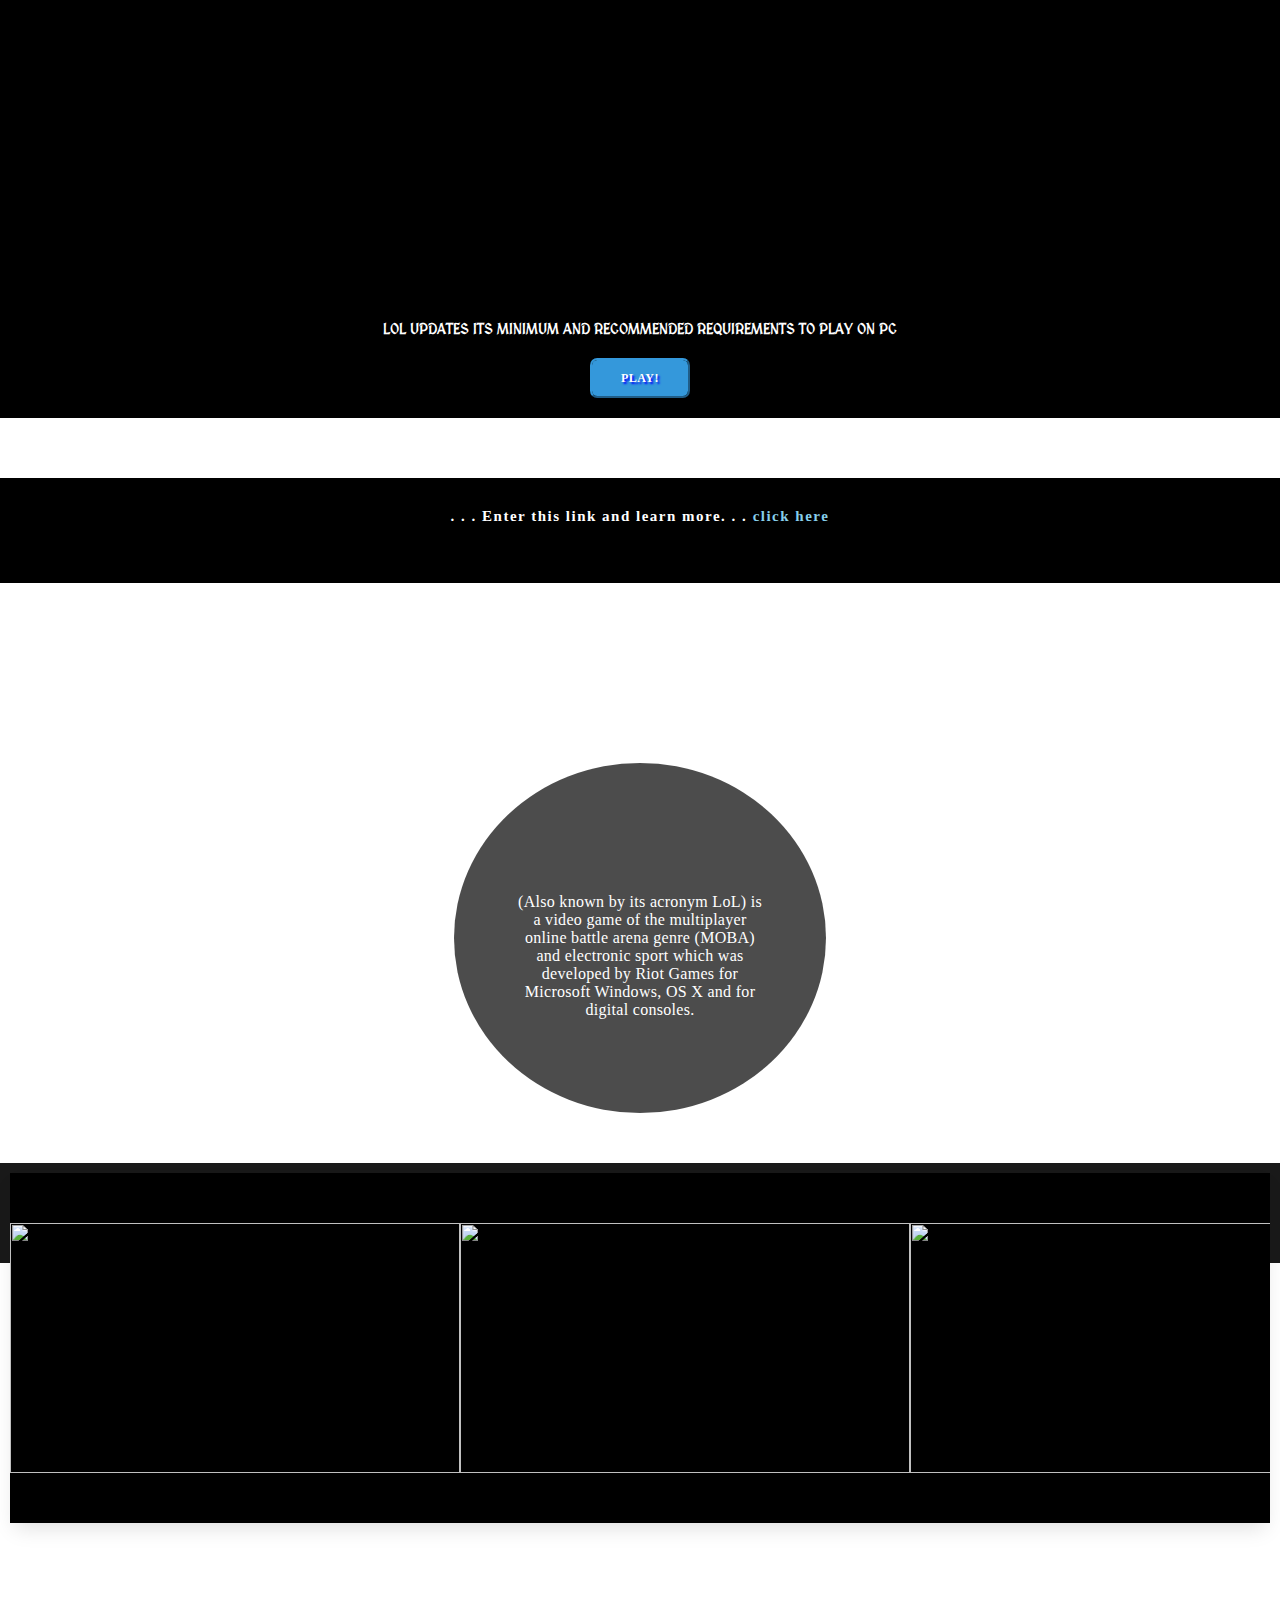
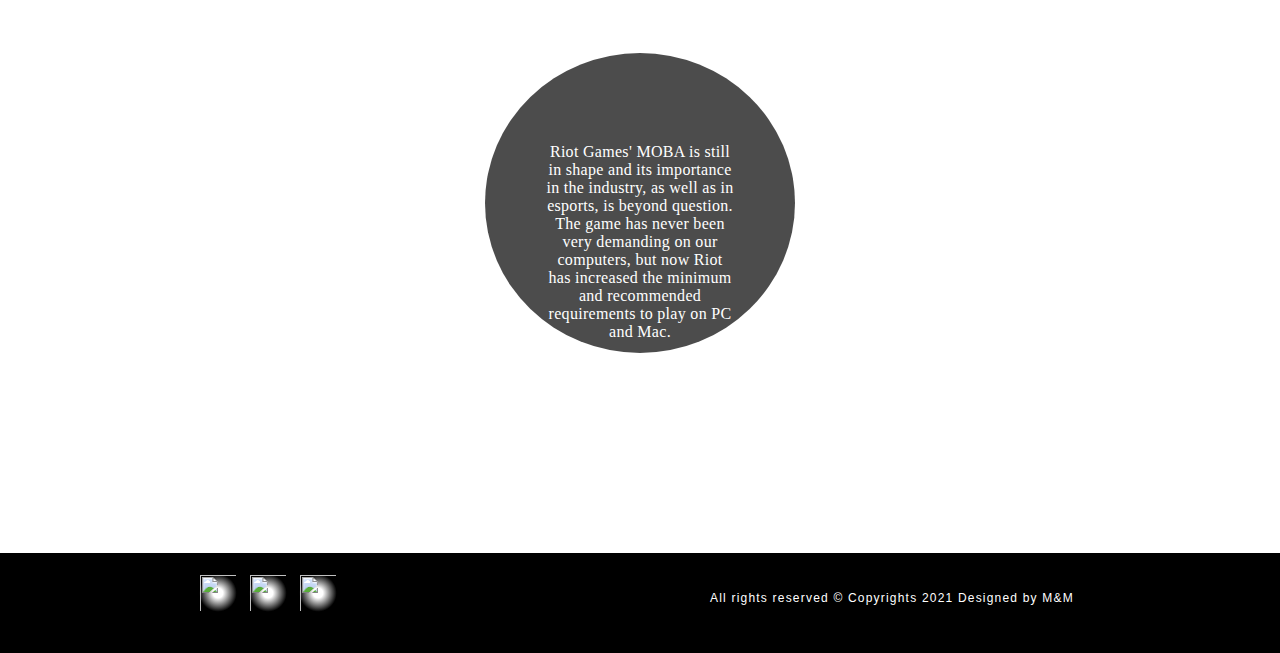
==== commit ff1998c9: "update functions" ====
--- a/src/download.html
+++ b/src/download.html
@@ -35,39 +35,42 @@
 
   <section class="header content">
     <div class="header-video">
-      <video src="./public/lol2.mp4" muted autoplay loop></video>
+      <video src="./public/lol.mp4" muted autoplay loop></video>
     </div>
     <div class="header-content">
       <img width="50%" style=" display: block; margin: auto;" src="./public/logo.png" alt="" />
       <!-- <h1>The most popular game</h1> -->
-      <h1 style="font-size: 14px">League of Legends updates its minimum and recommended requirements to play on PC and MAC</h1>
-      <div id="divButton">
-       <!--  <button onclick="location.href='download.html'" id="seeMore" class="btn third"> Play! </button> -->
-        <button  id="seeMore" class="btn third"> <a href="https://signup.euw.leagueoflegends.com/es/signup/index"> Play!</a> </button>
-        
+      <h1 style="font-size: 14px">LoL updates its minimum and recommended requirements to play on PC </h1>
+      <div class="divButton">
+        <!--  <button onclick="location.href='download.html'" id="seeMore" class="btn third"> Play! </button> -->
+        <button class="btn third seeMore"> <a href="https://signup.euw.leagueoflegends.com/es/signup/index"> Play!</a>
+        </button>
+
       </div>
     </div>
   </section>
-  <div class="bannere" >
-    <h4> . . . Enter this link and learn more. . . <a href="https://www.3djuegospc.com/accion/league-of-legends-actualiza-sus-requisitos-minimos-recomendados-para-jugar-pc-mac-te-contamos-cuales"> click here</a> </h4>
+  <div class="bannere">
+    <h4> . . . Enter this link and learn more. . . <a
+        href="https://www.3djuegospc.com/accion/league-of-legends-actualiza-sus-requisitos-minimos-recomendados-para-jugar-pc-mac-te-contamos-cuales">
+        click here</a> </h4>
   </div>
   <section id="sectionDownload">
-    <div id="divHome">
+    <div class="divHome">
       <h1 id="h1Home">
-        League of Legends
+        <!-- League of Legends -->
       </h1>
-      <p id="pHome">(Also known by its acronym LoL) is a video game of the multiplayer online battle arena genre
+      <p class="pHome">(Also known by its acronym LoL) is a video game of the multiplayer online battle arena genre
         (MOBA) and electronic sport
         which was developed by Riot Games for Microsoft Windows, OS X and
         for digital consoles.
       </p>
-      <div id="divButton" style="display: none;">
-        <button onclick="location.href='champions.html'" id="seeMore" class="btn third">
+      <div class="divButton" style="display: none;">
+        <button onclick="location.href='champions.html'" class="btn third seeMore">
           See more
         </button>
       </div>
     </div>
-   <!--  <div id="divimageHome">
+    <!--  <div id="divimageHome">
     </div> -->
   </section>
   <section class="banner">
@@ -96,8 +99,8 @@
             height="250" width="450" alt="" />
         </div>
         <div class="slide">
-          <img src="https://e00-marca.uecdn.es/assets/multimedia/imagenes/2019/11/16/15738944398633.jpg"
-            height="250" width="450" alt="" />
+          <img src="https://e00-marca.uecdn.es/assets/multimedia/imagenes/2019/11/16/15738944398633.jpg" height="250"
+            width="450" alt="" />
         </div>
         <div class="slide">
           <img src="https://infinigeek.com/assets/FunPlus-Phoenix-LOL-esports.png" height="250" width="450" alt="" />
@@ -114,17 +117,19 @@
     </div>
   </section>
   <section id="sectionHome2">
-    <div id="divHome">
-     
-      <p id="pHome"><!-- One of the great video games of recent years has been League of Legends.  -->Riot Games' MOBA is still in shape and its importance in the industry, as well as in esports, is beyond question. The game has never been very demanding on our computers, but now Riot has increased the minimum and recommended requirements to play on PC and Mac.
+    <div class="divHome">
 
-        
+      <p class="pHome">
+        <!-- One of the great video games of recent years has been League of Legends.  -->Riot Games' MOBA is still in
+        shape and its importance in the industry, as well as in esports, is beyond question. The game has never been
+        very demanding on our computers, but now Riot has increased the minimum and recommended requirements to play on
+        PC and Mac.
+
+
       </p>
-      <div id="divButton" >
-       <!--  <button onclick="location.href='champions.html'" id="seeMore" class="btn third">
-          See more
-        </button> -->
-      </div>
+      <!--    <div id="divButton" >
+      
+      </div> -->
     </div>
     <!-- <div id="divimageHome">
       <p>Find the available champions!! The game is in its eleventh season.</p>
@@ -132,15 +137,17 @@
   </section>
   <footer class="footerI">
     <ul class="ulFooter">
-      <li class="liFooter"> <a class="aFooter" href="https://es-la.facebook.com/leagueoflegends/"><img width="50%" src="./public/facebook.png" alt=""></a></li>
-      <li class="liFooter"> <a class="aFooter" href="https://www.youtube.com/channel/UC--ZPnXHsS_2hbHWrzgg1GQ"><img src="./public/youtube.png"
-            alt=""></a> </li>
-      <li class="liFooter"> <a class="aFooter" href="https://www.instagram.com/lol_es/?hl=es"><img src="./public/instagram.png" alt=""></a> </li>
+      <li class="liFooter"> <a class="aFooter" href="https://es-la.facebook.com/leagueoflegends/"><img width="50%"
+            src="./public/facebook.png" alt=""></a></li>
+      <li class="liFooter"> <a class="aFooter" href="https://www.youtube.com/channel/UC--ZPnXHsS_2hbHWrzgg1GQ"><img
+            src="./public/youtube.png" alt=""></a> </li>
+      <li class="liFooter"> <a class="aFooter" href="https://www.instagram.com/lol_es/?hl=es"><img
+            src="./public/instagram.png" alt=""></a> </li>
     </ul>
     <p class="textFooter">
       All rights reserved © Copyrights 2021 Designed by M&M
     </p>
-  
+
   </footer>
   <script src="main.js" type="module"></script>
 </body>
--- a/src/style.css
+++ b/src/style.css
@@ -98,12 +98,7 @@
 
 }
 .sectionHome2{
-  /* background: url(  http://www.plusgamingmagazine.com/wp-content/uploads/2020/07/LOL_PROMOART_4.jpg
-  ); */
-  /* background: url(  https://p4.wallpaperbetter.com/wallpaper/647/27/594/neeko-league-of-legends-league-of-legends-video-games-video-game-characters-video-game-girls-hd-wallpaper-preview.jpg
-  ); */
-  /* background: url(./nekko.jpg); */
-  background: url(./public/red.png);
+   background: url(./public/red.png);
   width: 100%;
   height: 1000px;
   background-position: center;
@@ -111,11 +106,7 @@
   
 }
 .sectionChampions2{
-  /* background: url(  http://www.plusgamingmagazine.com/wp-content/uploads/2020/07/LOL_PROMOART_4.jpg
-  ); */
-  /* background: url(  https://p4.wallpaperbetter.com/wallpaper/647/27/594/neeko-league-of-legends-league-of-legends-video-games-video-game-characters-video-game-girls-hd-wallpaper-preview.jpg
-  ); */
-  /* background: url(./nekko.jpg); */
+ 
   background: url(./public/wallpaperbetter.jpg);
   width: 100%;
   height: 1000px;
@@ -125,11 +116,7 @@
 }
 
 .sectionChampions3{
-  /* background: url(  http://www.plusgamingmagazine.com/wp-content/uploads/2020/07/LOL_PROMOART_4.jpg
-  ); */
-  /* background: url(  https://p4.wallpaperbetter.com/wallpaper/647/27/594/neeko-league-of-legends-league-of-legends-video-games-video-game-characters-video-game-girls-hd-wallpaper-preview.jpg
-  ); */
-  /* background: url(./nekko.jpg); */
+ 
   background: url(./public/section3.gif);
   width: 100%;
   height: 1000px;
@@ -421,6 +408,13 @@
  /*  margin: auto; */
 
 }
+
+#divHome1{
+  width: 70%;
+  margin: auto !important;
+  padding: 70px;
+  /* border-radius: 60%; */
+}
 .textArticle{
   width: 100%;
   padding: 100px;
@@ -453,19 +447,11 @@
   font-size: 12px;
 }
 
-
 h6{
 color: white;
 text-align: center;
 font-size: 20px;
-
-}
-
-/* ------ aplicate medias queries----- */
-
-
-/* ultima modificacin solucionar la linea webkit 11 */
-/* ultima modificacin solucionar la linea webkit 11 */
+}
 
 /* modal */
 .modal-container {
@@ -498,7 +484,7 @@
 
 .modal {
   width: 40%;
-  height: 87%;
+  height: 95%;
   overflow: hidden;
   background: #5b43e4;
   text-align: center;
@@ -521,7 +507,6 @@
   height: 40px;
   display: flex;
   flex-direction: column;
-  /* position: fixed; */
   position: relative;
   border-radius: 20px;
   padding: 10px;
@@ -544,13 +529,12 @@
       to(#222),
       color-stop(0.5, #fff)
     ) 0 0 no-repeat;
-    -webkit-background-size: 125px;
-    color: rgba(255, 255, 255, 0.1);
-    -webkit-background-clip: text;
-    -webkit-animation-name: shine;
-    -webkit-animation-duration: 3s;
-    -webkit-animation-iteration-count: infinite
-  
+  -webkit-background-size: 125px;
+  color: rgba(255, 255, 255, 0.1);
+  -webkit-background-clip: text;
+  -webkit-animation-name: shine;
+  -webkit-animation-duration: 3s;
+  -webkit-animation-iteration-count: infinite;
 }
 
 /* contenido del modal: img, nav, chart */
@@ -559,7 +543,6 @@
   padding: 5px;
   display: flex;
   flex-direction: column;
-/*   height: 600px; */
 }
 
 .containerImage {
@@ -581,8 +564,6 @@
   width: 100%;
   font-family: "MedievalSharp", cursive;
   text-shadow: 2px 2px 2px rgb(21, 21, 22);
-  height: 60px;
-  padding-top: 3px;
 }
 
 .descriptionModal a {
@@ -592,7 +573,7 @@
   text-decoration: none;
   text-transform: uppercase;
   width: 80%;
-  padding: 15px;
+  padding: 10px;
   margin-bottom: 9px;
   box-sizing: border-box;
   -webkit-appearance: none;
@@ -617,6 +598,7 @@
   outline: 0;
   box-shadow: 0 0 10px 0 #3498db inset, 0 0 10px 4px #006fe6;
 }
+
 @-webkit-keyframes shine {
   0% {
     background-position: top left;
@@ -634,7 +616,6 @@
   justify-content: center;
   border-radius: 0 0 10px 10px;
   background: black;
- /*  height: 500px; */
 }
 
 /* roles */
@@ -655,7 +636,7 @@
   font-size: 18px;
   flex-direction: column;
   align-items: center;
-  height: 290px;
+  height: 210px;
   justify-content: center;
   font-family: "MedievalSharp", cursive;
   padding: 20px;
@@ -664,9 +645,8 @@
 
 /* padre 2 cajitas img roles + tag */
 .containerRoles1 {
-  background:black;
-  width: 100%;
- 
+  background: black;
+  width: 100%;
   display: flex;
   justify-content: center;
   border-radius: 0 0 10px 10px;
@@ -730,6 +710,11 @@
   padding-bottom: 10px;
   padding-top: -10px;
 }
+/* ------ aplicate medias queries----- */
+
+
+/* ultima modificacin solucionar la linea webkit 11 */
+/* ultima modificacin solucionar la linea webkit 11 */
 
 @media all and (min-width:300px){
   #divimageHome{
@@ -794,11 +779,23 @@
     padding: 20px;
     padding-left: 20px;
     background: black;
-    border-radius: 20px;
-    
-    
+    border-radius: 20px;  
+
   }
 /* -----------------champions-------------- */
+.sectionChampions{
+  padding: 10px;
+  padding-top: 30px;
+  height: 900px;
+}
+.sectionChampions3{
+  background: url(https://universe.leagueoflegends.com/esimages/garen_first_shield_cover_es_latam__1g3Lc.jpg);
+  width:100%;
+  height: 700px;
+  background-position: center;
+  background-size: cover;
+ /*  margin-top: 50px; */
+}
   #inputSearch{
     width:150px;
   }
@@ -808,11 +805,15 @@
   #rolChampion{
     display: none;
   }
+  .banner{
+    height: 100px;
+    padding: 10px;
+  }
   h4{
     color: white;
-    font-size: 20px;
+    font-size: 14px;
     text-align: center;
-    padding-top: 50px;
+ /*    padding-top: 90px; */
     letter-spacing: 1.5px;
   }
   article{
@@ -853,9 +854,66 @@
     width: 400px;
     margin-bottom: 40px;
   }
+  .articleChampions{
+    margin: auto;
+    margin-top: 250px;
+   /*  margin: 20px; */
+  }
+  .articleChampions #divHome1{
+    background-color: rgba(0, 0, 0, 0.604);
+    border-radius: 20px;
+    margin: 0;
+    padding: 20px;
+    width: 90%;
+   
+  }
 /* -------------------champions.---------------- */
-}
-@media all and (min-width:500px){
+
+/* -------------------modal------------------- */
+.modal {
+  width: 80%;
+  height: 80%;
+}
+
+/* title modal */
+.divNameRole{
+  width: 80%;
+}
+
+.nameModal{
+  font-size: 100%;
+}
+
+/* info */
+.containerInfo {
+  width: 100%;
+  height: 80%;
+  font-size: 14px;
+}
+/* -------------------modal------------------- */
+}
+@media all and  (min-width:400px){
+  /* -------------------modal------------------- */
+.modal {
+  width: 90%;
+  height: 65%;
+}
+/* info */
+.containerInfo {
+  font-size: 15px;
+}
+/* -------------------modal------------------- */
+}
+@media all and (min-width:500px){  
+
+  .sectionChampions3{
+    background: url(https://i.pinimg.com/736x/c3/6d/30/c36d3095740cb2d95e7dc3ebad195d25.jpg);
+    width:100%;
+    height: 700px;
+    background-position: center;
+    background-size: cover;
+
+  }
  
   #btn-menu:checked ~ .container > #navDinamic{
     margin-left:0;
@@ -877,7 +935,7 @@
   }
   
   header{
-  /*   height: 100px; */
+   /*  height: 100px; */
     padding: 10px;
     position: relative;
   }
@@ -961,7 +1019,7 @@
   }
   article{   
   
-    max-width: 500px;
+    max-width: 700px;
     height: 500px;
     margin: 120px;
 
@@ -977,8 +1035,77 @@
   
   }
 
-}
-@media all and (min-width:1200px){
+  /* -------------------modal------------------- */
+.modal {
+  width: 80%;
+  height: 90%;
+}
+
+/* title modal */
+.divNameRole{
+  width: 80%;
+}
+
+.nameModal{
+  font-size: 2rem;
+}
+
+/* info */
+.containerInfo {
+  width: 100%;
+  height: 13rem;
+  font-size: 1rem;
+}
+/* -------------------modal------------------- */
+
+}
+@media all and  (min-width:700px){
+  /* -------------------modal------------------- */
+.modal {
+  width: 80%;
+  height: 70%;
+}
+.sectionChampions{
+  height: 950px;
+}
+}
+@media all and  (min-width:800px){
+  
+  .sectionChampions3{
+    /* background: url(  http://www.plusgamingmagazine.com/wp-content/uploads/2020/07/LOL_PROMOART_4.jpg
+    ); */
+    /* background: url(  https://p4.wallpaperbetter.com/wallpaper/647/27/594/neeko-league-of-legends-league-of-legends-video-games-video-game-characters-video-game-girls-hd-wallpaper-preview.jpg
+    ); */
+    /* background: url(./nekko.jpg); */
+    background: url(./public/section3.gif);
+    width: 100%;
+    height: 700px;
+    background-position: center;
+    background-size: cover;
+    
+  }
+  .articleChampions{
+  /*   background-color: rgba(0, 0, 0, 0.01); */
+  /*   border-radius: 20px; */
+  display: flex;
+    margin-top: 200px;
+    padding: 20px;
+    width: 90%;
+   height: 400px;
+  
+  }
+  .articleChampions #divHome1 {
+    background-color: rgba(0, 0, 0, 0.01);
+  /*   border-radius: 20px; */
+    margin-top: 400px;
+    padding: 20px;
+    width: 100%;
+   
+  }
+  }
+
+
+@media all and (min-width:1200px){  
   #rolChampion{
     width: 20%;
     padding-left: 10px;
@@ -990,7 +1117,7 @@
   }
   
   li a > img{
-  
+
     width: 150px;
     margin-top: -20px;
   
@@ -1001,7 +1128,7 @@
   
   } 
   .sectionChampions{
-    height: 1000px;
+    height: 950px;
  
   }
 .h2Champions{
@@ -1064,4 +1191,281 @@
   border-radius: 50px 0 0 0;
 
 }
-}
+
+/* modal */
+.modal-container {
+  opacity: 0;
+  visibility: hidden;
+  position: fixed;
+  z-index: 100;
+  width: 100%;
+  height: 100vh;
+  top: 0;
+  left: 0;
+  background: rgba(14, 13, 13, 0.8);
+  display: flex;
+  justify-content: center;
+  align-items: center;
+}
+
+.close {
+  position: absolute;
+  top: 15px;
+  right: 15px;
+  display: inline-block;
+  width: 25px;
+  height: 25px;
+  background: #3386df;
+  line-height: 25px;
+  cursor: pointer;
+  border-radius: 50%;
+}
+
+.modal {
+  width: 40%;
+  height: 95%;
+  overflow: hidden;
+  background: #5b43e4;
+  text-align: center;
+  color: antiquewhite;
+  display: flex;
+  flex-direction: column;
+  position: relative;
+  transition: transform 0;
+  transform: translateX(0%);
+  border-radius: 20px;
+  border-color: #3498db;
+  transition: all 150ms ease-in-out;
+  box-shadow: 0 0 10px 0 #3498db inset, 0 0 10px 4px #006fe6;
+}
+
+/* -------------Styles container modal---------- */
+
+.divNameRole {
+  width: 90%;
+  height: 40px;
+  display: flex;
+  flex-direction: column;
+  position: relative;
+  border-radius: 20px;
+  padding: 10px;
+  top: -20px;
+  margin-left: 20px;
+  font-size: 22px;
+  letter-spacing: 0.1em;
+}
+.nameModal {
+  width: 100%;
+  text-align: center;
+  font-family: "MedievalSharp", cursive;
+  text-shadow: 2px 2px 2px rgb(21, 21, 22);
+  padding: 15px;
+  background: rgb(241, 235, 235) -webkit-gradient(
+      linear,
+      left top,
+      right top,
+      from(#222),
+      to(#222),
+      color-stop(0.5, #fff)
+    ) 0 0 no-repeat;
+  -webkit-background-size: 125px;
+  color: rgba(255, 255, 255, 0.1);
+  -webkit-background-clip: text;
+  -webkit-animation-name: shine;
+  -webkit-animation-duration: 3s;
+  -webkit-animation-iteration-count: infinite;
+}
+
+/* contenido del modal: img, nav, chart */
+.containerImageDescrip {
+  width: 100%;
+  padding: 5px;
+  display: flex;
+  flex-direction: column;
+}
+
+.containerImage {
+  width: 100%;
+}
+
+.imageModal {
+  /* display: block; */
+  display: flex;
+  width: 100%;
+  border-radius: 20px 20px 0 0;
+  border-image-outset: 1.5;
+}
+
+.descriptionModal {
+  display: flex;
+  justify-content: space-around;
+  background: #000;
+  width: 100%;
+  font-family: "MedievalSharp", cursive;
+  text-shadow: 2px 2px 2px rgb(21, 21, 22);
+}
+
+.descriptionModal a {
+  color: #ffffff;
+  font-family: "MedievalSharp", cursive;
+  font-size: 18px;
+  text-decoration: none;
+  text-transform: uppercase;
+  width: 80%;
+  padding: 10px;
+  margin-bottom: 9px;
+  box-sizing: border-box;
+  -webkit-appearance: none;
+  -moz-appearance: none;
+  appearance: none;
+  background-color: transparent;
+  border-radius: 0.6em;
+  border-color: #3498db;
+  letter-spacing: 0.7px;
+  text-align: center !important;
+  font-weight: bold;
+  color: #fff;
+  text-shadow: 2px 2px 2px blue;
+  box-shadow: 0 0 40px 40px #3498db00 inset, 0 0 0 0 #006fe6;
+  -webkit-transition: all 150ms ease-in-out;
+  transition: all 150ms ease-in-out;
+}
+
+.descriptionModal a:hover,
+.descriptionModal a:focus {
+  color: #fff;
+  outline: 0;
+  box-shadow: 0 0 10px 0 #3498db inset, 0 0 10px 4px #006fe6;
+}
+
+@-webkit-keyframes shine {
+  0% {
+    background-position: top left;
+  }
+  100% {
+    background-position: top right;
+  }
+}
+
+/* div padre de roles en el modal */
+.containerDesAbil {
+  display: flex;
+  flex-wrap: wrap;
+  width: 100%;
+  justify-content: center;
+  border-radius: 0 0 10px 10px;
+  background: black;
+}
+
+/* roles */
+.containerRoles {
+  background: black;
+  width: 100%;
+  display: flex;
+  flex-direction: row;
+  border-radius: 0 0 10px 10px;
+}
+
+/* cajita 1 solo tag img + tag */
+.divTextInfo {
+  background: black;
+  display: flex;
+  flex-wrap: wrap;
+  width: 100%;
+  font-size: 18px;
+  flex-direction: column;
+  align-items: center;
+  height: 210px;
+  justify-content: center;
+  font-family: "MedievalSharp", cursive;
+  padding: 20px;
+  border-radius: 0 0 10px 10px;
+}
+
+/* padre 2 cajitas img roles + tag */
+.containerRoles1 {
+  background: black;
+  width: 100%;
+  display: flex;
+  justify-content: center;
+  border-radius: 0 0 10px 10px;
+}
+
+/* cajita de 2 tags */
+.div1 {
+  display: flex;
+  flex-direction: column;
+  background: black;
+  width: 180px;
+  font-size: 18px;
+  align-items: center;
+  height: 178px;
+  justify-content: space-between;
+  font-family: "MedievalSharp", cursive;
+  padding: 20px;
+  border-radius: 0 0 10px 10px;
+  height: 210px;
+  padding-top: -20px;
+}
+
+/* gif 1 tag*/
+.imageRoles {
+  display: block;
+  margin: auto;
+  width: 20%;
+  border-radius: 50%;
+}
+/* gif 2 tags*/
+.imageRoles1 {
+  display: block;
+  margin: auto;
+  width: 60%;
+  border-radius: 50%;
+}
+
+/* info */
+.containerInfo {
+  background: black;
+  width: 100%;
+  height: 210px;
+  display: flex;
+  justify-content: center;
+  align-items: center;
+  font-size: 16px;
+  font-family: "MedievalSharp", cursive;
+  padding: 10px 40px 10px 40px;
+  border-radius: 0 0 10px 10px;
+  line-height: 22px;
+}
+
+/* chart */
+.containerAbilities {
+  background: black;
+  width: 100%;
+  display: flex;
+  justify-content: center;
+  margin-bottom: 10px;
+  border-radius: 0 0 10px 10px;
+  padding-bottom: 10px;
+  padding-top: -10px;
+}
+
+}
+/* @media all and  (min-width:1024px){
+ 
+.modal {
+  width: 60%;
+  height: 80%;
+}
+
+}
+@media all and  (min-width:1280px){
+ 
+.modal {
+  width: 60%;
+  height: 50%;
+}
+
+} */
+
+
--- a/src/styles.css
+++ b/src/styles.css
@@ -1,4 +1,3 @@
-
 button a{
   color: white;
 }
@@ -22,20 +21,22 @@
   padding-top: 180px;
   }
 
-/* --------------------------donwload ------ donwload.html------------------------------------------ */
-#pName1{
-text-align: center;
-font-size: 18px;
-margin-top: 10px;
-}
-#pName2{
+/* ------------------------------------------------------------------------ */
+#pName1 {
   text-align: center;
-font-size: 18px;
-margin-top: 10px;
-}
+  font-size: 18px;
+  margin-top: 10px;
+}
+#pName2 {
+  text-align: center;
+  font-size: 18px;
+  margin-top: 10px;
+}
+
 ul {
   list-style: none;
 }
+
 a {
   text-decoration: none;
   color: black;
@@ -45,9 +46,11 @@
   margin: 50px auto;
   padding: 25px;
 }
+
 .tabs {
   display: flex;
 }
+
 .tabs li:not(:last-child) {
   margin-right: 7px;
 }
@@ -74,7 +77,7 @@
   z-index: 2;
   padding: 25px;
   border-radius: 0 4px 4px 4px;
-  background:rgba(0,0,0,0.7) ;
+  background: rgba(0, 0, 0, 0.7);
   border-radius: 20px;
 }
 
@@ -99,7 +102,7 @@
 
 
 
-.containerIcono{
+.containerIcono {
   background: black;
   width: 70px;
   height: 100px;
@@ -109,26 +112,19 @@
   align-items: center;
   border-radius: 10px;
   margin: 5px;
-  }
-
-
-
-
-
-
-
-
+}
 
 /* --------------------------VERSUS ------ versus.html------------------------------------------ */
 
-#btnvs{
+#btnvs {
   margin: auto !important;
   font-size: 14px;
   width: 50px;
   height: 40px;
-  padding: 0; 
-  
-  }
+  padding: 0;
+}
+
+/* ------------------------------- */
 .sectionVersus{
 
   background: url(  https://pbs.twimg.com/media/COdcR-9UkAA3vgp.jpg);    
@@ -150,7 +146,7 @@
 .graficVersus{
   padding: 20px;
   border-radius: 20px;
-  background: rgba(225, 247, 130, 0.6) ;
+  background: rgba(223, 226, 211, 0.693) ;
   height: 500px;
   margin-top: 20px;
   margin: auto;
@@ -192,6 +188,7 @@
 
 
 /* --------------------------END VERSUS ------ versus.html------------------------------------------ */
+
 /* --------------------------RANKING ------ ranking.html------------------------------------------ */
 .sectionRanking{
 
@@ -397,8 +394,367 @@
   width: 100%;
  }
 
+
+/* --------------------------END RANKING ------ ranking.html------------------------------------------ */
+
+/* --------------------------HOME ------ index.html------------------------------------------ */
+#sectionHome{
+
+/* background: url(./public/thumb-1920-607280.png); */
+background: url(https://cdn.hobbyconsolas.com/sites/navi.axelspringer.es/public/styles/480/public/media/image/2021/10/league-legends-2505891.jpg?itok=Zr7tj_vo);
+
+width: 100%;
+height: 380px;
+background-position: center;
+background-size: cover;
+/* background-attachment: fixed; */
+padding: 20px;
+padding-top: 180px;
+}
+#sectionHome2{
+margin-top: 190px;
+  background: url(./public/wallpaperfucs.jpg);
+
+  width: 100%;
+  height: 470px;
+  background-position: center;
+  background-size: cover;
+  /* background-attachment: fixed; */
+  padding: 20px;
+  padding-top: 290px;
+  }
+.divHome{
+background:rgba(0,0,0,0.7) ;
+width: 100%;
+margin: auto !important;
+padding: 20px;
+border-radius: 20px;
+}
+
+
+#h1Home{
+text-align: center;
+color:white;
+font-size: 18px;
+text-transform: uppercase;
+padding: 10px;
+/* padding: 40px 0; */
+/* line-height: 2;  */
+font-family: 'MedievalSharp', cursive;
+}
+
+.pHome{
+text-align: center;
+color:white;
+/* padding: 40px; */
+/* margin-bottom: 100px; */
+margin: auto;
+font-size: 14px;
+letter-spacing: 0.3px;
+
+font-family: Arial, Helvetica, sans-serif;
+}
+
+.seeMore{
+margin: auto !important;
+font-size: 12px;
+width: 100px;
+height: 40px;
+padding: 10px;
+}
+.divButton{
+ display: flex;
+ justify-content: center;
+ margin-top: 20px;
+}
+.gif > img{
+  border-radius:20px;
+}
+
+#imageHome {
+  display: block;
+  width: 50%;
+}
+#divimageHome {
+  margin-top: -260px;
+  margin-left: -80px;
+}
+
+
+/* --------------------------END ------ index.html------------------------------------------ */
+.bannere {
+  background-color: black;
+  width: 100%;
+  height: 150px;
+  padding-top: 15px;
+  
+}
+.imgSlide {
+  height: 200px;
+  width: 350px;
+}
+@keyframes scroll {
+  0% {
+    transform: translateX(0);
+  }
+  100% {
+    transform: translateX(calc(-250px * 7));
+  }
+}
+.slider {
+  background: black;
+  box-shadow: 0 10px 20px -5px rgba(0, 0, 0, 0.125);
+  height: 350px;
+  margin: auto;
+  overflow: hidden;
+  position: relative;
+  width: 100%;
+  padding-top: 50px;
+}
+.slider::before, .slider::after {
+  content: "";
+  height: 100px;
+  position: absolute;
+  width: 200px;
+  z-index: 2;
+}
+.slider::after {
+  right: 0;
+  top: 0;
+  transform: rotateZ(180deg);
+}
+.slider::before {
+  left: 0;
+  top: 0;
+}
+.slider .slide-track {
+  animation: scroll 40s linear infinite;
+  display: flex;
+  width: calc(250px * 14);
+}
+.slider .slide {
+   width: 450px;
+}
+
+/* footer */
+.footerI {
+  margin-top: 180px;
+  justify-content: center;
+  align-items: center;
+  /* background: rgb(230, 14, 14); */
+  background: black;
+  display: flex;
+  padding-top: 2px;
+}
+
+.footerII {
+  justify-content: center;
+  align-items: center;
+  background: black;
+  display: flex;
+  padding-top: 2px;
+}
+/* -------------------videooooooooooooooooooooooooooooooooooooo--------------*/
+.header{
+  height: 300px;
+  display: flex;
+  align-items: center;
+  color: #fff;
+  overflow: hidden;
+  background: rgb(0, 0, 0);
+}
+
+.header-video{
+  position: absolute;
+  top: 0;
+  left: 0;
+  width: 100%;
+  height: 100vh;
+  overflow: hidden;
+  margin-top: 70px;  
+}
+.header-video video{
+/*   min-width: 100%;
+  min-height: 100%; */
+  width: 100%;
+}
+
+.header-content{
+  margin: auto;
+  z-index: 2; 
+  padding: 80px 20px 20px 20px;
+/* padding: 255px 100px 50px 100px; */
+  overflow: hidden;
+}
+.header-content h1{
+  font-size: 18px;
+  text-align: center;
+  margin-top: 30px;
+  margin-bottom: 20px;
+  font-family: 'MedievalSharp', cursive;
+  text-transform: uppercase;
+}
+
+
+.header-content p {
+  font-size: 18px;
+  display: block;
+  font-family: "Open Sans", sans-serif;
+  text-align: center;
+ 
+
+}
+.imgTop10{
+    display: block;
+    margin: auto;
+    width: 20%;
+
+}
+/* -------------------------------------------------------------------------------------------------------------------------- */
+.footerI {
+  margin-top: 0px;
+  justify-content: center;
+  align-items: center;
+  background: black;
+  display: flex;
+ /*  padding-top: 20px; */
+  flex-direction: column;
+  padding: 10px;
+  height: 180px;
+}
+
+.footerII {
+  justify-content: center;
+  align-items: center;
+  background: black;
+  display: flex;
+  padding-top: 2px;
+}
+
+.footerI > .ulFooter {
+  display: flex;
+  width: 100%;
+  height: 40px;
+  justify-content: center;
+}
+
+.footerII > .ulFooter {
+  display: flex;
+  list-style-type: none;
+  padding-top: 10px;
+ 
+}
+.footerI .ulFooter > .liFooter  {
+  width: 50px;
+  height: 30px;
+ display: flex;
+ justify-content: center;
+}
+
+
+.footerI .ulFooter > .liFooter > .aFooter > img {
+  display: block;
+  width: 50px;
+  height: 50px;
+  border: black 2px solid;
+  background: radial-gradient(white 15%, black, black);
+  margin-left: 12px;
+  padding: 5px;
+  justify-items: center;
+  cursor: pointer;
+}
+
+.footerI .ulFooter > .liFooter > .aFooter > img:hover {
+  width: 50px;
+  height: 50px;
+  border: black 2px solid;
+  background: radial-gradient(rgb(9, 196, 221), black, black);
+  border-radius: 50%;
+  margin-left: 12px;
+  background-clip: content-box;
+  padding: 5px;
+  justify-items: center;
+  cursor: pointer;
+}
+
+.footerII ul > li > a > img {
+  width: 50px;
+  height: 50px;
+  border: black 2px solid;
+  background: radial-gradient(white 15%, black, black);
+  margin-left: 12px;
+  background-clip: content-box;
+  padding: 5px;
+  justify-items: center;
+  cursor: pointer;
+}
+
+.footerII ul > li > a > img:hover {
+  width: 50px;
+  height: 50px;
+  border: black 2px solid;
+  background: radial-gradient(rgb(9, 196, 221), black, black);
+  border-radius: 50%;
+  margin-left: 12px;
+  background-clip: content-box;
+  padding: 5px;
+  justify-items: center;
+  cursor: pointer;
+}
 /* --------------------------------------------aplicando media query RANKING --------------------------------------------- */
-
+@media all and (min-width:300px){
+  .sectionVersus{
+    height: 2000px;
+  }
+  .versus{
+    height: 1980px;
+  }
+  .versus h3{
+    font-size: 16px;
+  }
+  .graficVersus{
+    height: 400px;
+    margin-top: 20px;
+    display: flex;
+    justify-content: center;
+    padding: 20px;
+  }
+
+  .pVersus{
+    margin: 10px;
+    padding: 20px;
+    font-size: 14px;
+    background: rgba(160, 193, 255, 0.748);
+    border-radius: 20px;
+  }
+  .tabs{
+    flex-direction: column;
+  }
+  .tabs-container{
+    margin-top: 5px 0px 0px 0px;
+    padding: 10px;
+
+  }
+  .choose{
+    flex-direction: column;
+    padding: 10px;
+    margin-top: -40px;
+    margin-bottom: 20px;
+  }
+  .chooseChampion{
+    margin: auto;
+    margin-top: 20px;
+  }
+  h4  {
+    margin: 0;
+    padding-top: 20px;
+  }
+/*   .graficVersus{
+    margin: 0;
+    padding: 0;
+  } */
+
+}
 @media all and (min-width:360px){
   .sectionRanking{
     height: 1050px;
@@ -497,408 +853,6 @@
 
 
 }
-@media all and (min-width:650px){
-
-  .sectionRanking2{
-    height: 1380px;
-    padding: 5px;
-  }
-  .containerRanking2{
-    width: 100%;
-    height: 650px; 
-    flex-direction: row;
-    padding: 0;
-    margin: 0;
-  }
-  .sectionRanking2{
-    height: 700px;
-    padding: 20px;
-  }
-  .sectionGrafic{
-  
-    flex-direction:row ;
-    
-   }
- .menuRanking{
-   margin-bottom: 30px;
- }
-
-  .grafic{
-    display:block;
-  }
-  .div-videoRanking{
-    margin: 10;
-padding: 15px;
-
-  }
-
-}
-@media all and (min-width:1000px){
- 
-  .sectionRanking2{
-    height: 830px;
-    padding: 50px;
-  }
-  .containerRanking2{
-    height: 730px;
-    padding: 20px;
-  }
-
-  .sectionRanking{
-    padding: 30px 50px 50px 50px;
-    height: 1080px;
-  }
-  .topRankig{
-    margin-bottom: 50px;
-  }
- 
-  .menuRanking{
-    flex-direction: row;
-    height: 80px;
-    margin-bottom: 0;
-}
-.div-descripVideo >p{
-  padding: 40px;
-  width: 100%;
- }
-
-  .div-videoRanking{
-    padding: 20px;
-    padding-bottom: 0px;
-   margin-right:20px;
-   margin-bottom: 20px;
-  }
-  .div-videoRanking > video{
-    margin-bottom: 10px;
-    padding-bottom: 10px;
-  }
-  .div-videoRanking>p{
-    padding-left: 20px;
-    padding-right: 20px;
-
-  }
-  .infoRanking{
-    flex-direction: row;
-    height: 150px;   
-    }
-.optionRanking{
-  width: 70%;
-    padding: 15px;
-    display: flex;
-    justify-content: space-around;
-}
-  .infoRanking > p{
-    padding: 0;
-    margin: 0;
-    padding-top: 30px;
-    width: 50%;
-    font-size: 16px;
-  }
-  .optionRanking > label{
-    font-size: 18px;
-    color: white;
-    font-family: "MedievalSharp", cursive;
-    }
-}
-
-/* --------------------------END RANKING ------ ranking.html------------------------------------------ */
-
-/* --------------------------HOME ------ index.html------------------------------------------ */
-#sectionHome{
-
-/* background: url(./public/thumb-1920-607280.png); */
-background: url(https://cdn.hobbyconsolas.com/sites/navi.axelspringer.es/public/styles/480/public/media/image/2021/10/league-legends-2505891.jpg?itok=Zr7tj_vo);
-
-width: 100%;
-height: 380px;
-background-position: center;
-background-size: cover;
-/* background-attachment: fixed; */
-padding: 20px;
-padding-top: 180px;
-}
-#sectionHome2{
-margin-top: 190px;
-  background: url(./public/wallpaperfucs.jpg);
-/*   background: url(https://cdn.game.tv/game-tv-content/images_2/mobile/game_banner/0489fb4c58b81e8685c49d3f4996745b/en/0489fb4c58b81e8685c49d3f4996745b.jpg);
- */  
-  width: 100%;
-  height: 470px;
-  background-position: center;
-  background-size: cover;
-  /* background-attachment: fixed; */
-  padding: 20px;
-  padding-top: 290px;
-  }
-#divHome{
-background:rgba(0,0,0,0.7) ;
-width: 100%;
-margin: auto !important;
-padding: 20px;
-border-radius: 20px;
-}
-
-#divHome1{
-  width: 70%;
-  margin: auto !important;
-  padding: 70px;
-  border-radius: 60%;
-}
-
-#h1Home{
-text-align: center;
-color:white;
-font-size: 18px;
-text-transform: uppercase;
-padding: 10px;
-/* padding: 40px 0; */
-/* line-height: 2;  */
-font-family: 'MedievalSharp', cursive;
-}
-
-#pHome{
-text-align: center;
-color:white;
-/* padding: 40px; */
-/* margin-bottom: 100px; */
-margin: auto;
-font-size: 14px;
-letter-spacing: 0.3px;
-font-family: Arial, Helvetica, sans-serif;
-}
-#seeMore{
-margin: auto !important;
-font-size: 12px;
-width: 100px;
-height: 40px;
-padding: 10px;
-}
-#divButton{
- display: flex;
- justify-content: center;
- margin-top: 20px;
-}
-.gif > img{
-  border-radius:20px;
-}
-#imageHome{  
-  display: block;
-  width: 50%;
-}
-#divimageHome{
- margin-top: -260px;
- margin-left: -80px;
-}
-
- 
-
-/* --------------------------END ------ index.html------------------------------------------ */
-.bannere{
-  background-color:black;
-  width: 100%;
-  height: 150px;
-  padding-top: 15px;
-
-}
-.imgSlide{
-  height: 200px;
-  width: 350px;
-}
-@keyframes scroll {
-  0% {
-    transform: translateX(0);
-  }
-  100% {
-    transform: translateX(calc(-250px * 7));
-  }
-}
-.slider {
-  background: black;
-  box-shadow: 0 10px 20px -5px rgba(0, 0, 0, 0.125);
-  height: 350px;
-  margin: auto;
-  overflow: hidden;
-  position: relative;
-  width: 100%;
-  padding-top: 50px;
-}
-.slider::before, .slider::after {
-  content: "";
-  height: 100px;
-  position: absolute;
-  width: 200px;
-  z-index: 2;
-}
-.slider::after {
-  right: 0;
-  top: 0;
-  transform: rotateZ(180deg);
-}
-.slider::before {
-  left: 0;
-  top: 0;
-}
-.slider .slide-track {
-  animation: scroll 40s linear infinite;
-  display: flex;
-  width: calc(250px * 14);
-}
-.slider .slide {
-   width: 450px;
-}
-.footerI{
-  margin-top: 180px;
-  display: flex;
-  justify-content: center;
-}
-/* -------------------videooooooooooooooooooooooooooooooooooooo--------------*/
-.header{
-  height: 300px;
-  display: flex;
-  align-items: center;
-  color:#fff;
-  overflow: hidden;
-  background: rgb(0, 0, 0);
-}
-
-.header-video{
-  position: absolute;
-  top: 0;
-  left: 0;
-  width: 100%;
-  height: 100vh;
-  overflow: hidden;
-  margin-top: 70px;  
-}
-.header-video video{
-/*   min-width: 100%;
-  min-height: 100%; */
-  width: 100%;
-}
-
-.header-content{
-  margin: auto;
-  z-index: 2; 
-  padding: 80px 20px 20px 20px;
-/* padding: 255px 100px 50px 100px; */
-  overflow: hidden;
-}
-.header-content h1{
-  font-size: 18px;
-  text-align: center;
-  margin-top: 30px;
-  margin-bottom: 20px;
-  font-family: 'MedievalSharp', cursive;
-  text-transform: uppercase;
-
-}
-.header-content p{
-  font-size: 18px;
-  display: block;
-  font-family: 'Open Sans', sans-serif;
-  text-align: center;
- 
-
-}
-.imgTop10{
-    display: block;
-    margin: auto;
-    width: 20%;
-
-}
-/* -------------------------------------------------------------------------------------------------------------------------- */
-.footerI {
-  margin-top: 0px;
-  justify-content: center;
-  align-items: center;
-  background: black;
-  display: flex;
- /*  padding-top: 20px; */
-  flex-direction: column;
-  padding: 10px;
-  height: 180px;
-}
-
-.footerII {
-  justify-content: center;
-  align-items: center;
-  background: black;
-  display: flex;
-  padding-top: 2px;
-}
-
-.footerI > .ulFooter {
-  display: flex;
-  width: 100%;
-  height: 40px;
-  justify-content: center;
-}
-
-.footerII > .ulFooter {
-  display: flex;
-  list-style-type: none;
-  padding-top: 10px;
- 
-}
-.footerI .ulFooter > .liFooter  {
-  width: 50px;
-  height: 30px;
- display: flex;
- justify-content: center;
-}
-
-
-.footerI .ulFooter > .liFooter > .aFooter > img {
-  display: block;
-  width: 50px;
-  height: 50px;
-  border: black 2px solid;
-  background: radial-gradient(white 15%, black, black);
-  margin-left: 12px;
-  padding: 5px;
-  justify-items: center;
-  cursor: pointer;
-}
-
-.footerI .ulFooter > .liFooter > .aFooter > img:hover {
-  width: 50px;
-  height: 50px;
-  border: black 2px solid;
-  background: radial-gradient(rgb(9, 196, 221), black, black);
-  border-radius: 50%;
-  margin-left: 12px;
-  background-clip: content-box;
-  padding: 5px;
-  justify-items: center;
-  cursor: pointer;
-}
-
-.footerII ul > li > a > img {
-  width: 50px;
-  height: 50px;
-  border: black 2px solid;
-  background: radial-gradient(white 15%, black, black);
-  margin-left: 12px;
-  background-clip: content-box;
-  padding: 5px;
-  justify-items: center;
-  cursor: pointer;
-}
-
-.footerII ul > li > a > img:hover {
-  width: 50px;
-  height: 50px;
-  border: black 2px solid;
-  background: radial-gradient(rgb(9, 196, 221), black, black);
-  border-radius: 50%;
-  margin-left: 12px;
-  background-clip: content-box;
-  padding: 5px;
-  justify-items: center;
-  cursor: pointer;
-}
-
-
 @media all and (min-width:500px){
   #divimageHome{
     display: none;
@@ -948,7 +902,7 @@
              padding-top: 390px;
              }
 
-        #divHome{
+        .divHome{
          
             width: 70%;
             border-radius: 20px;
@@ -956,106 +910,100 @@
             }
         
 }
+@media all and (min-width:650px){
+
+  .sectionRanking2{
+    height: 1380px;
+    padding: 5px;
+  }
+  .containerRanking2{
+    width: 100%;
+    height: 650px; 
+    flex-direction: row;
+    padding: 0;
+    margin: 0;
+  }
+  .sectionRanking2{
+    height: 700px;
+    padding: 20px;
+  }
+  .sectionGrafic{
+  
+    flex-direction:row ;
+    
+   }
+ .menuRanking{
+   margin-bottom: 30px;
+ }
+
+  .grafic{
+    display:block;
+  }
+  .div-videoRanking{
+    margin: 10;
+padding: 15px;
+
+  }
+
+}
 @media all and (min-width:700px){
  
-    .header-content{
-      
-     padding: 20px;
-    /*  margin-top: 30px; */
-   
-    }
-    .header-video {
-      height: 100%;
-    }
-    .bannere{
-      position: relative;
-      width: 100%;
-      display: block;
-      height: 100px;
-      margin-top: 25px;
-      
-    }
-    .bannere h4{
-      font-size: 15px;
-      margin: 0;
-      padding: 15px;
-     /*  margin-top: 20px; */
-    }
-
-}
-@media all and (min-width:300px){
-  .sectionVersus{
-    height: 2000px;
-  }
-  .versus{
-    height: 1980px;
-  }
-  .versus h3{
-    font-size: 16px;
-  }
+  .header-content{
+    
+   padding: 20px;
+  /*  margin-top: 30px; */
+ 
+  }
+  .header-video {
+    height: 100%;
+  }
+  .bannere{
+    position: relative;
+    width: 100%;
+    display: block;
+    height: 100px;
+    margin-top: 25px;
+    
+  }
+  .bannere h4{
+    font-size: 15px;
+    margin: 0;
+    padding: 15px;
+   /*  margin-top: 20px; */
+  }
+
+
+
+
+
+  
+
+}
+@media all and (min-width:600px){
+
   .graficVersus{
     height: 400px;
     margin-top: 20px;
     display: flex;
     justify-content: center;
-    padding: 20px;
-  }
-
-  .pVersus{
-    margin: 10px;
-    padding: 20px;
-    font-size: 14px;
-    background: rgba(160, 193, 255, 0.748);
-    border-radius: 20px;
+   width: 80%;
   }
   .tabs{
-    flex-direction: column;
-  }
-  .tabs-container{
-    margin-top: 5px 0px 0px 0px;
-    padding: 10px;
-
-  }
-  .choose{
-    flex-direction: column;
-    padding: 10px;
-    margin-top: -40px;
-    margin-bottom: 20px;
-  }
-  .chooseChampion{
-    margin: auto;
-    margin-top: 20px;
-  }
-  h4  {
-    margin: 0;
-    padding-top: 20px;
-  }
-/*   .graficVersus{
-    margin: 0;
-    padding: 0;
-  } */
-
-}
-@media all and (min-width:600px){
-
-.graficVersus{
-  height: 400px;
-  margin-top: 20px;
-  display: flex;
-  justify-content: center;
- width: 80%;
-}
-.tabs{
-  flex-direction: row;
-}
-.sectionVersus{
-  height: 1750px;
-}
-.versus{
-  height: 1730px;
-}
-}
+    flex-direction: row;
+  }
+  .sectionVersus{
+    height: 1750px;
+  }
+  .versus{
+    height: 1730px;
+  }
+  }
+  
 @media all and (min-width:900px){
+  .header-content{
+
+    margin-top: 100px;
+   }
   .choose{
     flex-direction: row;
     padding: 10px;
@@ -1078,46 +1026,75 @@
 
 }
 
-@media all and (min-width:900px){
-
-  
-  .header-content{
-
-    margin-top: 100px;
-   }
-}
 @media all and (min-width:1000px){
-  #sectionDownload{
-
-    /* background: url(./public/thumb-1920-607280.png); */
-    background: url("public/red.png");  
-    width: 100%;
-    height: 580px;
-    background-position: center;
-    background-size: cover;
-    /* background-attachment: fixed; */
+  .sectionRanking2{
+    height: 830px;
+    padding: 50px;
+  }
+  .containerRanking2{
+    height: 730px;
     padding: 20px;
-    padding-top: 180px;
-    }
-  .pVersus{
-    margin: auto;
-   
+  }
+
+  .sectionRanking{
+    padding: 30px 50px 50px 50px;
+    height: 1080px;
+  }
+  .topRankig{
+    margin-bottom: 50px;
+  }
+ 
+  .menuRanking{
+    flex-direction: row;
+    height: 80px;
+    margin-bottom: 0;
+}
+.div-descripVideo >p{
+  padding: 40px;
+  width: 100%;
+ }
+
+  .div-videoRanking{
     padding: 20px;
+    padding-bottom: 0px;
+   margin-right:20px;
+   margin-bottom: 20px;
+  }
+  .div-videoRanking > video{
+    margin-bottom: 10px;
+    padding-bottom: 10px;
+  }
+  .div-videoRanking>p{
+    padding-left: 20px;
+    padding-right: 20px;
+
+  }
+  .infoRanking{
+    flex-direction: row;
+    height: 150px;   
+    }
+.optionRanking{
+  width: 70%;
+    padding: 15px;
+    display: flex;
+    justify-content: space-around;
+}
+  .infoRanking > p{
+    padding: 0;
+    margin: 0;
+    padding-top: 30px;
+    width: 50%;
     font-size: 16px;
-    background: rgba(235, 225, 149, 0.72);
-    border-radius: 20px;
-    width: 85%;
-  }
-  
+  }
+  .optionRanking > label{
+    font-size: 18px;
+    color: white;
+    font-family: "MedievalSharp", cursive;
+    }
   .bannere{  
     margin-top: 0px;    
   }
  
-  .versus h3{
-    font-size: 18px;
-    padding: 20px;
-    margin-bottom: 30px;
-  }
   .header-content{
  
    margin-top: 200px;
@@ -1131,17 +1108,8 @@
     padding: 20px;
     padding-top: 180px;
     }
-  /*   #sectionHome2{
-    margin-top: 190px;
-      background: url(./public/wallpaperfucs.jpg);
-      width: 100%;
-      height: 470px;
-      background-position: center;
-      background-size: cover;
-      padding: 20px;
-      padding-top: 290px;
-      } */
-    #divHome{
+ 
+    .divHome{
   
     width: 35%;
     border-radius: 50%;
@@ -1153,7 +1121,7 @@
 margin-top: 40px;
 font-family: "Flamenco";
     }
-    #pHome{
+    .pHome{
   padding: 30px;
     }
     #navDinamic ul{
@@ -1161,13 +1129,13 @@
      display: flex;
      justify-content: space-evenly;
     }
-    #sectionHome2 #divHome{
+    #sectionHome2 .divHome{
 /* margin-top: 400px; */
       width: 30%;
       border-radius: 50%;
       height: 300px;
       }
-      #sectionHome2 #divHome p {
+      #sectionHome2 .divHome p {
         /* margin-top: 400px; */
              margin-top: 30px;
               }
@@ -1202,7 +1170,6 @@
  justify-content: center;
 
   width: 40%;
-  margin-top: 10px;
  
 }
 .textFooter{
@@ -1211,8 +1178,136 @@
   padding-top: 10px;
 
 }
-
-}
+.graficVersus{
+  width: 45%;
+}
+#sectionDownload{
+
+  /* background: url(./public/thumb-1920-607280.png); */
+  background: url("public/red.png");  
+  width: 100%;
+  height: 580px;
+  background-position: center;
+  background-size: cover;
+  /* background-attachment: fixed; */
+  padding: 20px;
+  padding-top: 180px;
+  }
+.pVersus{    
+ 
+  padding: 20px;
+  font-size: 16px;
+  background: rgba(235, 225, 149, 0.72);
+  border-radius: 20px;
+  width: 85%;
+  margin: auto;
+}
+
+.bannere{  
+  margin-top: 0px;    
+}
+
+.versus h3{
+  font-size: 18px;
+  padding: 20px;
+  margin-bottom: 30px;
+}
+.header-content{
+
+ margin-top: 200px;
+}
+#sectionHome{
+
+  background: url(./public/thumb-1920-607280.png);   
+  height: 580px;
+  background-position: center;
+  background-size: cover;
+  padding: 20px;
+  padding-top: 180px;
+  }
+/*   #sectionHome2{
+  margin-top: 190px;
+    background: url(./public/wallpaperfucs.jpg);
+    width: 100%;
+    height: 470px;
+    background-position: center;
+    background-size: cover;
+    padding: 20px;
+    padding-top: 290px;
+    } */
+  .divHome{
+
+  width: 35%;
+  border-radius: 50%;
+  height: 320px;
+  }
+ 
+  #h1Home{
+/*   padding: 10px; */
+margin-top: 40px;
+font-family: "Flamenco";
+  }
+  .pHome{
+padding: 30px;
+  }
+  #navDinamic ul{
+    max-width: 900px;
+   display: flex;
+   justify-content: space-evenly;
+  }
+  #sectionHome2 .divHome{
+/* margin-top: 400px; */
+    width: 30%;
+    border-radius: 50%;
+    height: 300px;
+    }
+    #sectionHome2 .divHome p {
+      /* margin-top: 400px; */
+           margin-top: 30px;
+            }
+    #sectionHome2{
+      /*  margin-top: 190px; */
+         background: url(./public/wallpaper.jpg);
+         width: 100%;
+         height: 600px;
+         background-position: center;
+         background-size: cover;
+         
+         padding: 20px;
+         padding-top: 200px;
+         }
+  .footerI {
+    width: 100%;
+    margin-top: 0px;
+    justify-content: space-around ;
+    align-items: center;
+    background: black;
+    display: flex;
+   /*  padding-top: 20px; */
+    flex-direction: row;
+    padding: 10px;
+    height: 100px;
+  }
+  
+.footerI > .ulFooter {
+display: flex;
+list-style-type: none;
+/*   padding-top: 10px; */
+justify-content: center;
+
+width: 40%;
+margin-top: 10px;
+
+}
+.textFooter{
+
+width: 60%;
+padding-top: 10px;
+
+}
+
+}
+
 @media all and (min-width:1200px){ 
     .header-content{
      padding: 0;
@@ -1230,7 +1325,7 @@
       height: 780px;
      padding-top: 300px;
       }
-      #divHome{     
+      .divHome{     
           width: 30%;
           border-radius: 50%;
           height: 350px;
@@ -1240,11 +1335,11 @@
             margin-top: 50px;
             font-family: "Flamenco";
                 }
-                #pHome{
+                .pHome{
               padding: 40px;
                 }
                 
-#sectionHome2 #divHome{
+#sectionHome2 .divHome{
   /* margin-top: 400px; */
         width: 25%;
         border-radius: 50%;
@@ -1252,7 +1347,7 @@
        
    
         }
-         #divHome p{
+         .divHome p{
           /* margin-top: 400px; */
                font-family: "Lato";
                font-size: 16px;
@@ -1278,7 +1373,7 @@
         }
 
      
-        #sectionHome2 #divHome p {
+        #sectionHome2 .divHome p {
           /* margin-top: 400px; */
                margin-top: 30px;
                padding-bottom: 20px;
@@ -1297,5 +1392,14 @@
              padding-top: 200px;
              }
 
-}
-
+    .bannere {
+      height: 105px;
+    }
+
+}
+@media all and (min-width:1280px){
+  .bannere {
+    margin-top: 60px;
+    height: 105px;
+  }
+}
